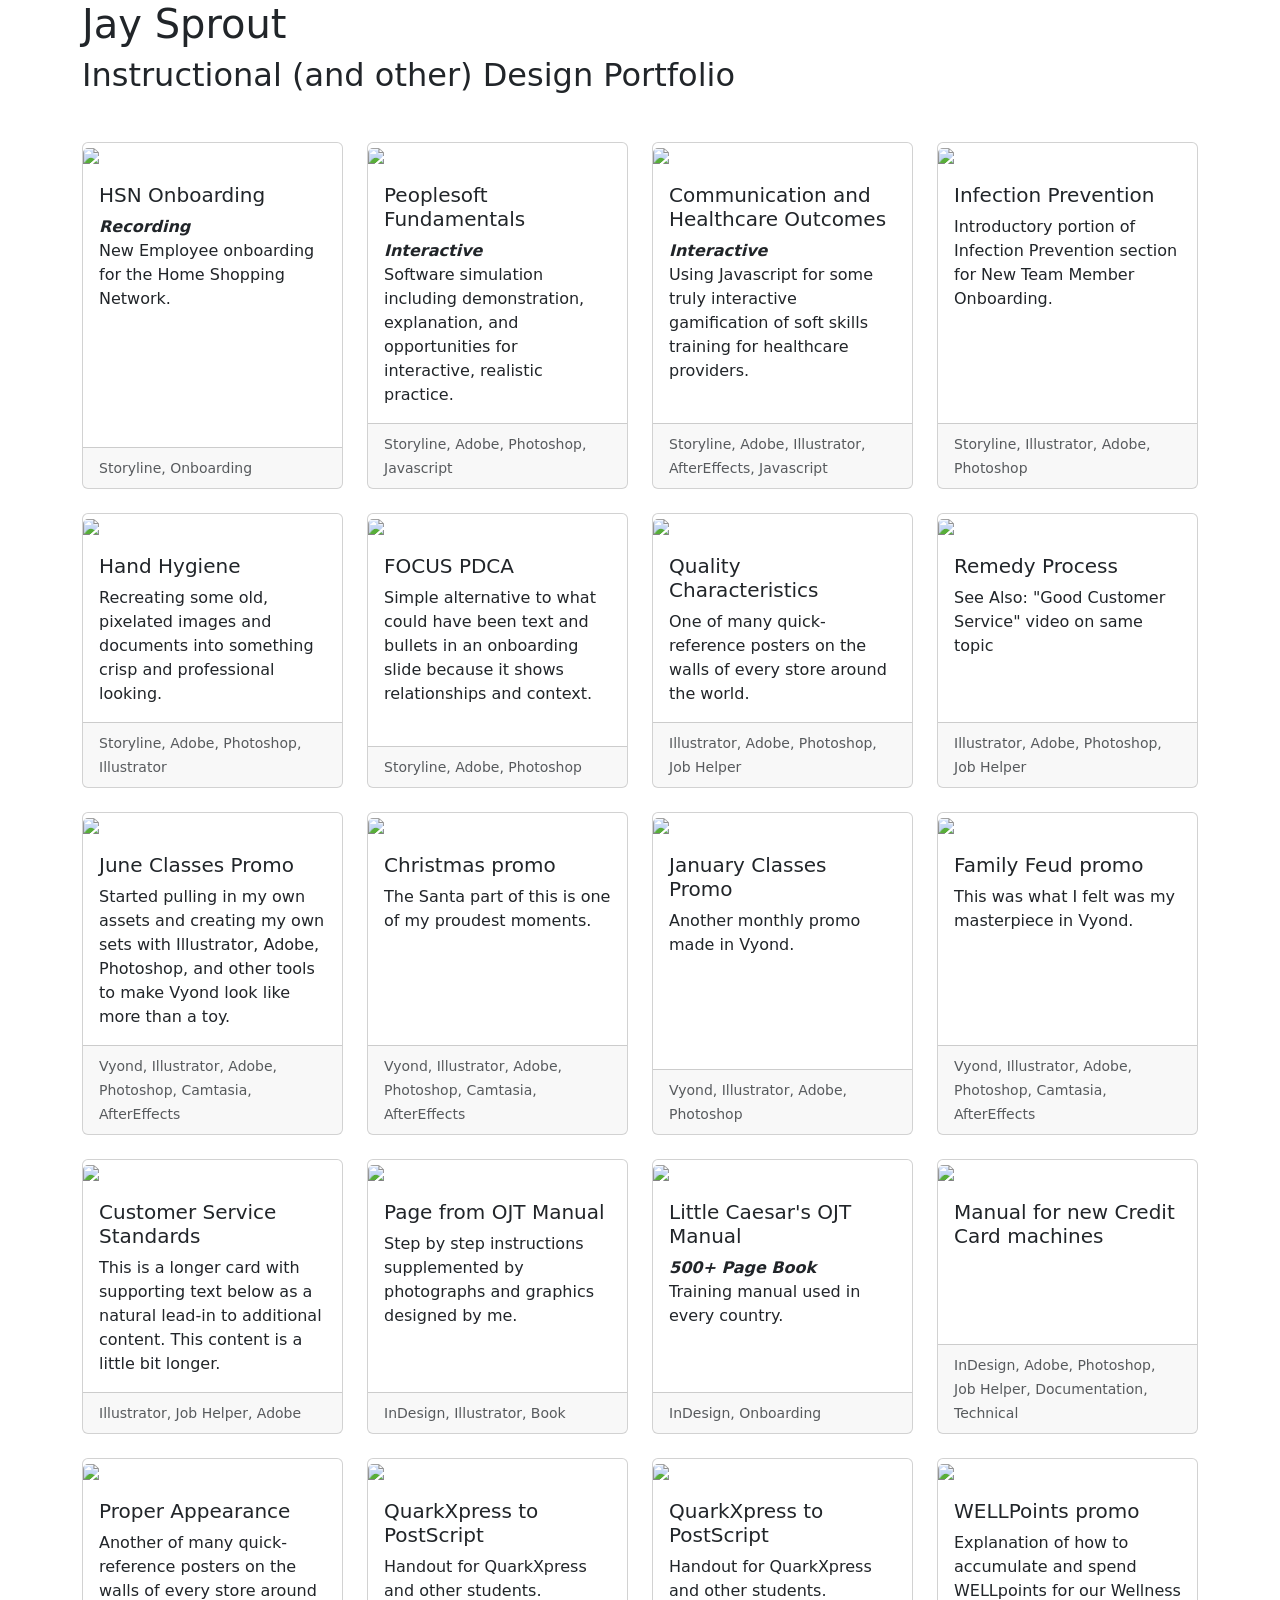
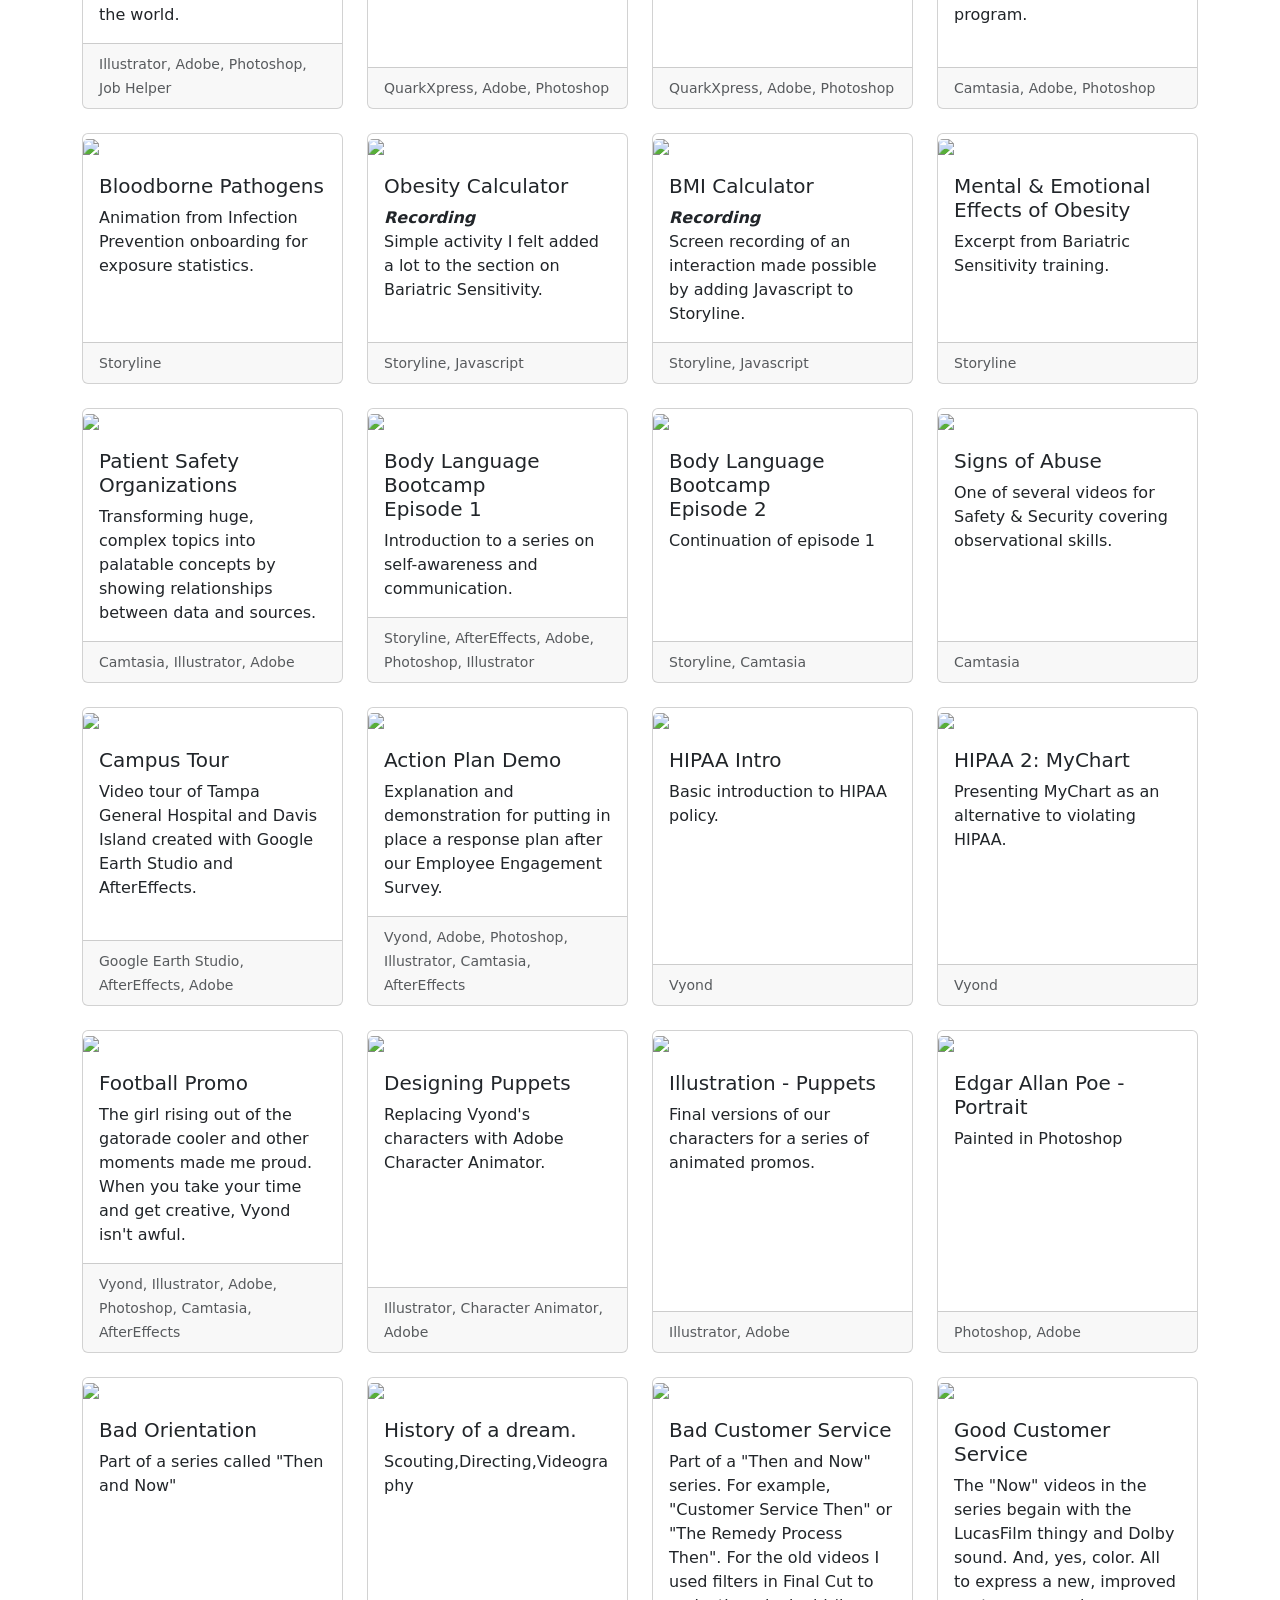
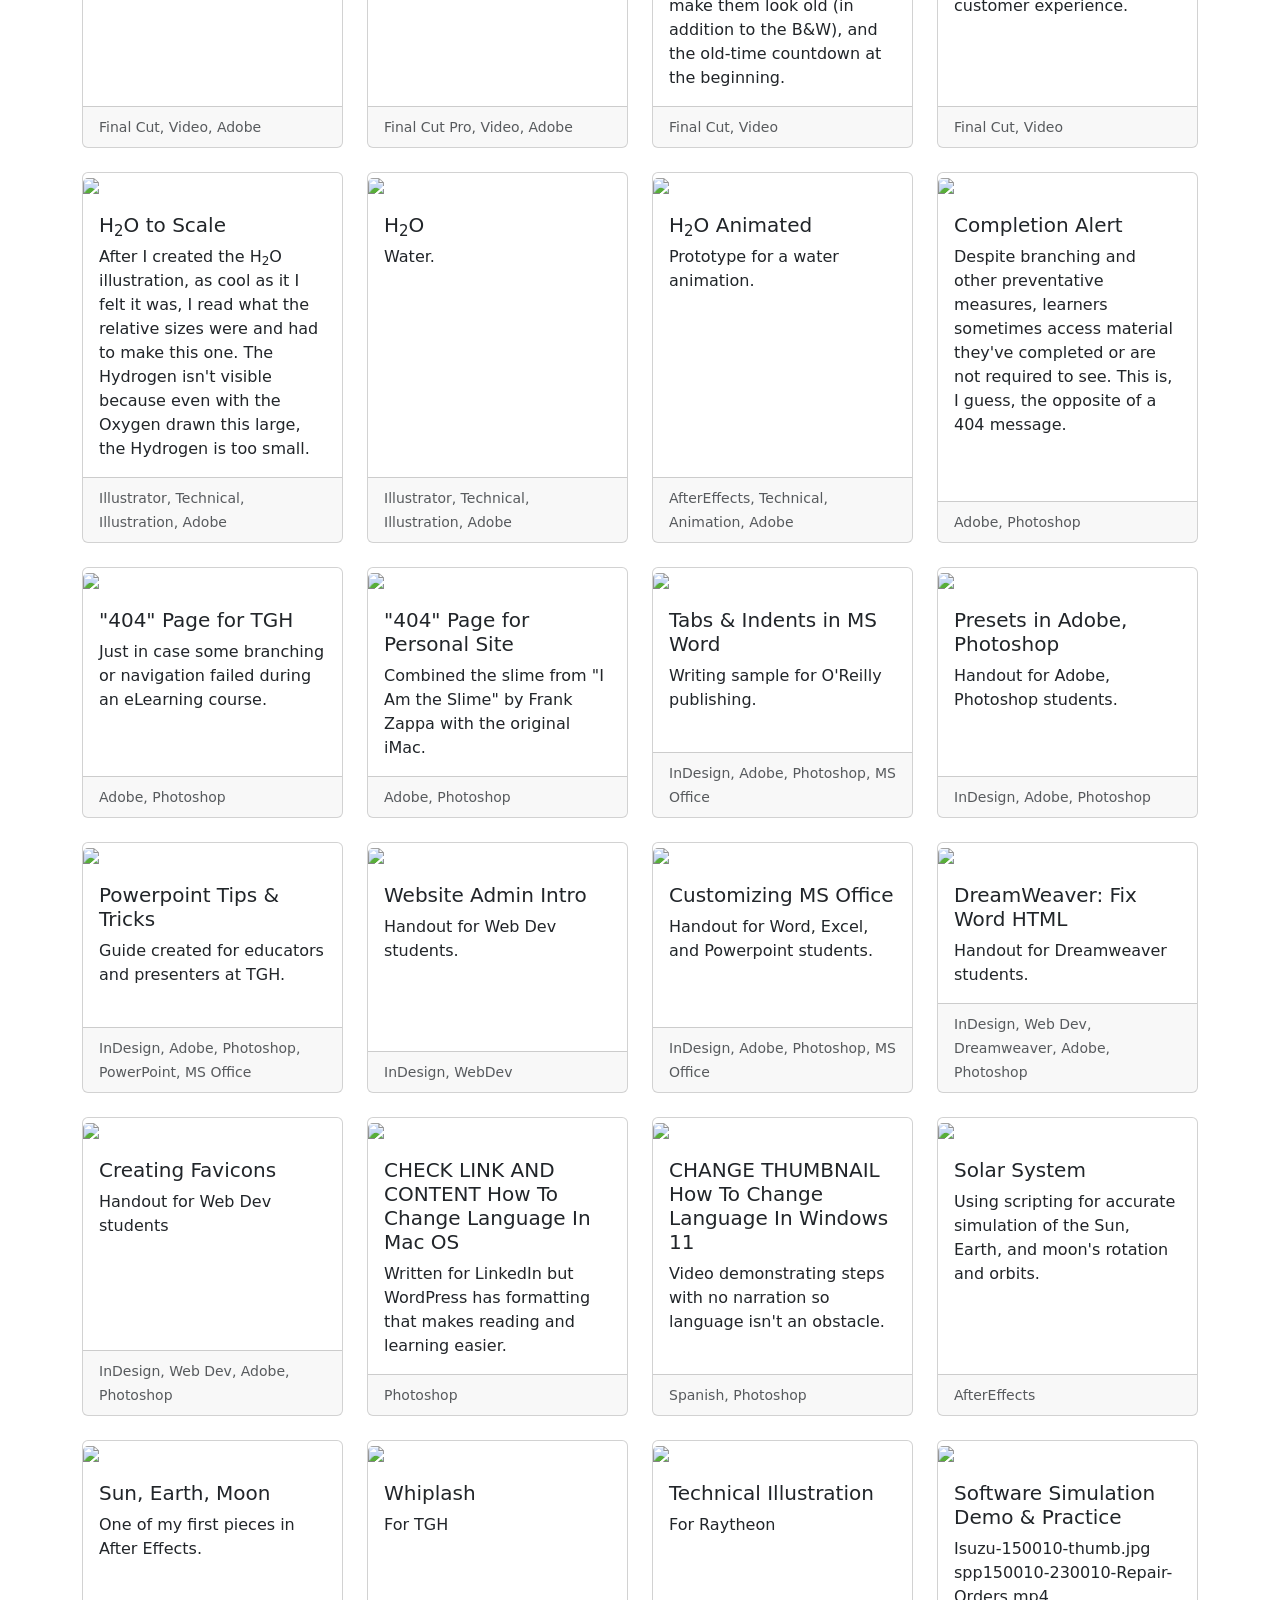
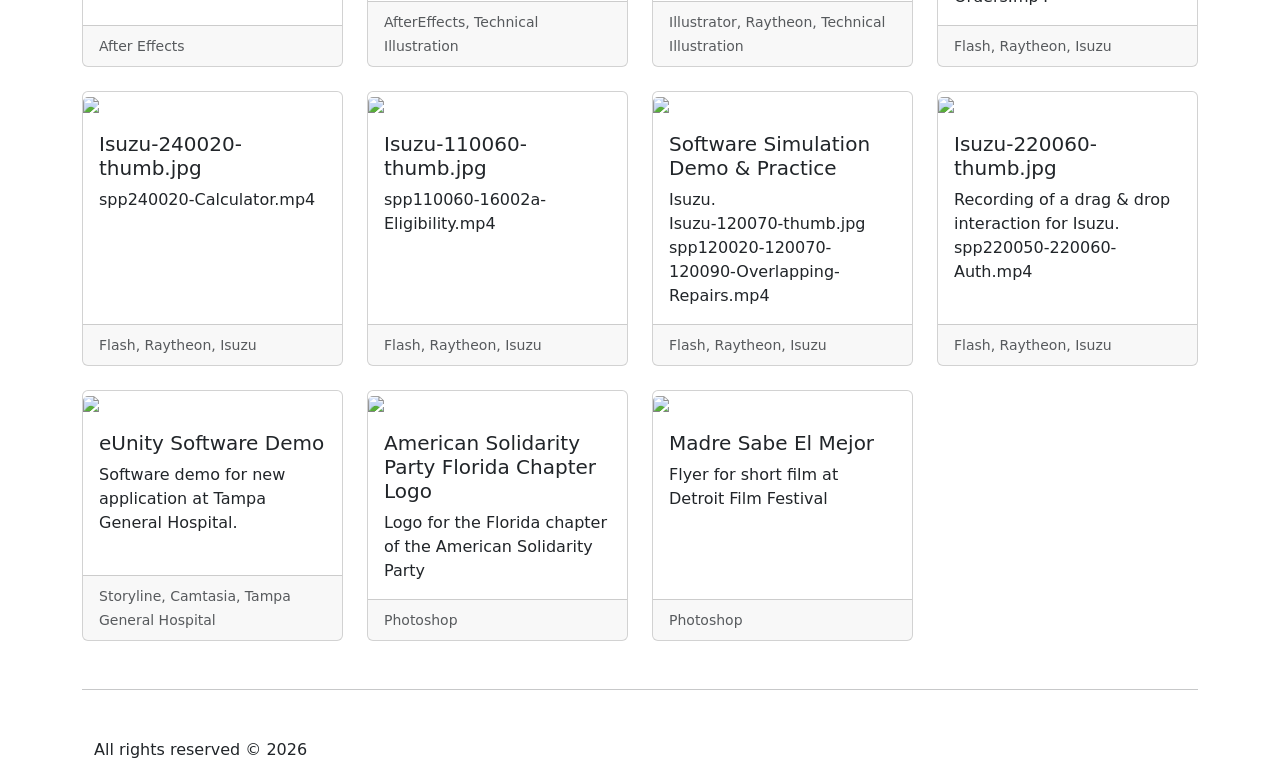
==== index.html @ 6f16ed37 "Update index.html Standardizing terms, capitalization, re-ordering." ====
<!doctype html>
<html lang="en">

<head>
    <meta charset="utf-8">
    <meta name="viewport" content="width=device-width, initial-scale=1">
    <meta name="description" content="">
    <title>Sprout Means Grow</title>

    <!-- FontAwesome fonts -->
    <script src="https://kit.fontawesome.com/bbb36d895f.js" crossorigin="anonymous"></script>

    <!-- Bootstrap links -->
    <link href="https://cdn.jsdelivr.net/npm/bootstrap@5.3.0-alpha1/dist/css/bootstrap.min.css" rel="stylesheet"
        integrity="sha384-GLhlTQ8iRABdZLl6O3oVMWSktQOp6b7In1Zl3/Jr59b6EGGoI1aFkw7cmDA6j6gD" crossorigin="anonymous">

    <!-- CSS links -->
    <link rel="stylesheet" href="css23/ionicons.min.css">
    <link rel="stylesheet" href="css23/font-awesome.min.css">
    <link rel="stylesheet" href="css23/mystyles/mixitup-mystyle.css">
    <link rel="stylesheet" href="css23/lightbox.css">
    <!--
      <link rel="stylesheet" href="css23/style.css">  
    -->
    <link rel="stylesheet" href="css23/mystyles/mystyle.css">

    <style>
        button {
            margin-left: 5px;
            margin-right: 5px;
        }

        .active {
            background-color: rgba(115, 0, 255, 0.5);
        }

        .bd-placeholder-img {
            font-size: 1.125rem;
            text-anchor: middle;
            -webkit-user-select: none;
            -moz-user-select: none;
            user-select: none;
        }

        @media (min-width: 768px) {
            .bd-placeholder-img-lg {
                font-size: 3.5rem;
            }
        }

        .b-example-divider {
            height: 3rem;
            background-color: rgba(0, 0, 0, .1);
            border: solid rgba(0, 0, 0, .15);
            border-width: 1px 0;
            box-shadow: inset 0 .5em 1.5em rgba(0, 0, 0, .1), inset 0 .125em .5em rgba(0, 0, 0, .15);
        }

        .b-example-vr {
            flex-shrink: 0;
            width: 1.5rem;
            height: 100vh;
        }

        .bi {
            vertical-align: -.125em;
            fill: currentColor;
        }

        .nav-scroller {
            position: relative;
            z-index: 2;
            height: 2.75rem;
            overflow-y: hidden;
        }

        .nav-scroller .nav {
            display: flex;
            flex-wrap: nowrap;
            padding-bottom: 1rem;
            margin-top: -1px;
            overflow-x: auto;
            text-align: center;
            white-space: nowrap;
            -webkit-overflow-scrolling: touch;
        }
    </style>
</head>

<body id="top">

    <!---->
    <div id="counter-container">

        <!-- Start of counter container -->

        <div class="container">
            <div class="row">
                <div class="title">
                    <h1>Jay Sprout</h1>
                    <h2>Instructional (and other) Design Portfolio</h2>
                </div>
            </div>
            <!-- End of Row -->

        </div>
        <!-- End of container -->

    </div>
    <!-- End of counter container -->

    <div id="portfolio" class="container">

        <div>
            <p><br></p>
        </div>

        <div id="buttons"></div>
        <div id="gallery">

            <div class="row row-cols-1 row-cols-md-4 g-4" id="galleryinner">



                <div class="col mix" data-tags="InDesign">
                    <div class="card h-100">
                        <a href="https://youtu.be/xOKxv0yBbF8" class="html5lightbox" data-width=800 data-height=400>
                            <img class="card-img-top" src="portfolio/thumbs/hsn-thumb.jpg" width="100%">
                        </a>
                        <div class="card-body">
                            <h5 class="card-title">HSN Onboarding</h5>
                            <p class="card-text"><b><i>Recording</i></b><br>New Employee onboarding for the Home
                                Shopping Network.</p>
                        </div> <!-- end of Body -->
                        <div class="card-footer">
                            <small class="text-muted">Storyline, Onboarding</small>
                        </div> <!-- end of Footer -->
                    </div> <!-- end of Card -->
                </div> <!-- end of Column -->


                <div class="col mix" data-tags="Storyline">
                    <div class="card h-100">
                        <a href="portfolio/SL/PeopleSoft-HCM-Fundamentals/story.html" class="html5lightbox"
                            data-width=800 data-height=680>
                            <img class="card-img-top" src="portfolio/thumbs/tgh-thumbs/hcm-Thumb.jpg" width="100%">
                        </a>
                        <div class="card-body">
                            <h5 class="card-title">Peoplesoft Fundamentals</h5>
                            <p class="card-text"><b><i>Interactive</i></b><br>Software simulation including
                                demonstration, explanation, and opportunities for interactive, realistic practice.</p>
                        </div> <!-- end of Body -->
                        <div class="card-footer">
                            <small class="text-muted">Storyline, Adobe, Photoshop, Javascript</small>
                        </div> <!-- end of Footer -->
                    </div> <!-- end of Card -->
                </div> <!-- end of Column -->

                
                <div class="col mix" data-tags="Storyline,AfterEffects">
                    <div class="card h-100">
                        <a href="portfolio/SL/Communication-And-Healthcare-Outcomes/story.html">
                            <img class="card-img-top" src="portfolio/thumbs/tgh-thumbs/scene2-Thumb.jpg" width="100%">
                        </a>
                        <div class="card-body">
                            <h5 class="card-title">Communication and Healthcare Outcomes</h5>
                            <p class="card-text"><b><i>Interactive</i></b><br>Using Javascript for some truly
                                interactive gamification of soft skills training for healthcare providers.</p>
                        </div> <!-- end of Body -->
                        <div class="card-footer">
                            <small class="text-muted">Storyline, Adobe, Illustrator, AfterEffects, Javascript</small>
                        </div> <!-- end of Footer -->
                    </div> <!-- end of Card -->
                </div> <!-- end of Column -->

                <div class="col mix" data-tags="Storyline">
                    <div class="card h-100">
                        <a href="https://youtu.be/eH-TmSwZhyg" class="html5lightbox" data-width=800 data-height=600>
                            <img class="card-img-top" src="portfolio/thumbs/tgh-thumbs/infect-Thumb.jpg" width="100%">
                        </a>
                        <div class="card-body">
                            <h5 class="card-title">Infection Prevention</h5>
                            <p class="card-text">Introductory portion of Infection Prevention section for New Team
                                Member Onboarding.</p>
                        </div> <!-- end of Body -->
                        <div class="card-footer">
                            <small class="text-muted">Storyline, Illustrator, Adobe, Photoshop</small>
                        </div> <!-- end of Footer -->
                    </div> <!-- end of Card -->
                </div> <!-- end of Column -->

                <div class="col mix" data-tags="Storyline">
                    <div class="card h-100">
                        <a href="https://youtu.be/ou72Mau5lIk" class="html5lightbox" data-width=800 data-height=600>
                            <img class="card-img-top" src="portfolio/thumbs/tgh-thumbs/handHygiene-Thumb.jpg"
                                width="100%">
                        </a>
                        <div class="card-body">
                            <h5 class="card-title">Hand Hygiene</h5>
                            <p class="card-text">Recreating some old, pixelated images and documents into something
                                crisp and professional looking.</p>
                        </div> <!-- end of Body -->
                        <div class="card-footer">
                            <small class="text-muted">Storyline, Adobe, Photoshop, Illustrator</small>
                        </div> <!-- end of Footer -->
                    </div> <!-- end of Card -->
                </div> <!-- end of Column -->


                <div class="col mix" data-tags="Storyline,Adobe, Photoshop">
                    <div class="card h-100">
                        <a href="https://youtu.be/XQAlXRKxEog" class="html5lightbox" data-width=800 data-height=600>
                            <img class="card-img-top" src="portfolio/thumbs/tgh-thumbs/focuspdca.jpg" width="100%">
                        </a>
                        <div class="card-body">
                            <h5 class="card-title">FOCUS PDCA</h5>
                            <p class="card-text">Simple alternative to what could have been text and bullets in an
                                onboarding slide because it shows relationships and context.</p>
                        </div> <!-- end of Body -->
                        <div class="card-footer">
                            <small class="text-muted">Storyline, Adobe, Photoshop</small>
                        </div> <!-- end of Footer -->
                    </div> <!-- end of Card -->
                </div> <!-- end of Column -->


                <div class="col mix" data-tags="Illustrator,Adobe, Photoshop">
                    <div class="card h-100">
                        <a class="example-image-link" href="portfolio/print/LCE/jobhelpers/quality-characteristics.jpg"
                            data-lightbox="example-set">
                            <img class="card-img-top" src="portfolio/thumbs/lce/quality-characteristics-thumb.jpg"
                                width="100%">
                        </a>
                        <div class="card-body">
                            <h5 class="card-title">Quality Characteristics</h5>
                            <p class="card-text">One of many quick-reference posters on the walls of every store around
                                the world.</p>
                        </div> <!-- end of Body -->
                        <div class="card-footer">
                            <small class="text-muted">Illustrator, Adobe, Photoshop, Job Helper</small>
                        </div> <!-- end of Footer -->
                    </div> <!-- end of Card -->
                </div> <!-- end of Column -->

                <div class="col mix" data-tags="Illustrator">
                    <div class="card h-100">
                        <a class="example-image-link" href="portfolio/print/LCE/jobhelpers/remedy4.jpg"
                            data-lightbox="example-set">
                            <img class="card-img-top" src="portfolio/thumbs/lce/remedy4-thumb.jpg" width="100%">
                        </a>
                        <div class="card-body">
                            <h5 class="card-title">Remedy Process</h5>
                            <p class="card-text">See Also: "Good Customer Service" video on same topic</p>
                        </div> <!-- end of Body -->
                        <div class="card-footer">
                            <small class="text-muted">Illustrator, Adobe, Photoshop, Job Helper</small>
                        </div> <!-- end of Footer -->
                    </div> <!-- end of Card -->
                </div> <!-- end of Column -->


                <div class="col mix" data-tags="Vyond,Illustrator,Adobe, Photoshop,Camtasia,AfterEffects">
                    <div class="card h-100">
                        <a href="https://youtu.be/ImdRGBafWe4" class="html5lightbox" data-width=1440 data-height=740>
                            <img class="card-img-top" src="portfolio/thumbs/vyond-thumbs/JuneClasses-Thumb.jpg"
                                width="100%">
                        </a>
                        <div class="card-body">
                            <h5 class="card-title">June Classes Promo</h5>
                            <p class="card-text">Started pulling in my own assets and creating my own sets with
                                Illustrator, Adobe, Photoshop, and other tools to make Vyond look like more than a toy.
                            </p>
                        </div> <!-- end of Body -->
                        <div class="card-footer">
                            <small class="text-muted">Vyond, Illustrator, Adobe, Photoshop, Camtasia,
                                AfterEffects</small>
                        </div> <!-- end of Footer -->
                    </div> <!-- end of Card -->
                </div> <!-- end of Column -->

                <div class="col mix" data-tags="Vyond,Illustrator,Adobe, Photoshop,Camtasia,AfterEffects">
                    <div class="card h-100">
                        <a href="https://youtu.be/L8xAgZY2hjI" class="html5lightbox" data-width=800 data-height=400>
                            <img class="card-img-top" src="portfolio/thumbs/vyond-thumbs/christmasPromo-Thumb.png"
                                width="100%">
                        </a>
                        <div class="card-body">
                            <h5 class="card-title">Christmas promo</h5>
                            <p class="card-text">The Santa part of this is one of my proudest moments.</p>
                        </div> <!-- end of Body -->
                        <div class="card-footer">
                            <small class="text-muted">Vyond, Illustrator, Adobe, Photoshop, Camtasia,
                                AfterEffects</small>
                        </div> <!-- end of Footer -->
                    </div> <!-- end of Card -->
                </div> <!-- end of Column -->

                <div class="col mix" data-tags="Vyond,Illustrator,Adobe, Photoshop">
                    <div class="card h-100">
                        <a href="https://www.youtube.com/watch?v=rFSfXH9xU2I" class="html5lightbox" data-width=1920
                            data-height=800>
                            <img class="card-img-top" src="portfolio/thumbs/vyond-thumbs/NewYearsPromo-thumb.jpg"
                                width="100%">
                        </a>
                        <div class="card-body">
                            <h5 class="card-title">January Classes Promo</h5>
                            <p class="card-text">Another monthly promo made in Vyond.</p>
                        </div> <!-- end of Body -->
                        <div class="card-footer">
                            <small class="text-muted">Vyond, Illustrator, Adobe, Photoshop</small>
                        </div> <!-- end of Footer -->
                    </div> <!-- end of Card -->
                </div> <!-- end of Column -->

                <div class="col mix" data-tags="Vyond,Illustrator,Adobe, Photoshop,Camtasia,AfterEffects">
                    <div class="card h-100">
                        <a href="https://youtu.be/0v25MLgysTU" class="html5lightbox" data-width=1440 data-height=800>
                            <img class="card-img-top" src="portfolio/thumbs/vyond-thumbs/familyFeud-Thumb.jpg"
                                width="100%">
                        </a>
                        <div class="card-body">
                            <h5 class="card-title">Family Feud promo</h5>
                            <p class="card-text">This was what I felt was my masterpiece in Vyond.</p>
                        </div> <!-- end of Body -->
                        <div class="card-footer">
                            <small class="text-muted">Vyond, Illustrator, Adobe, Photoshop, Camtasia,
                                AfterEffects</small>
                        </div> <!-- end of Footer -->
                    </div> <!-- end of Card -->
                </div> <!-- end of Column -->

                <div class="col mix" data-tags="Illustrator, Adobe">
                    <div class="card h-100">
                        <a class="example-image-link" href="portfolio/print/LCE/10-cust-serv-stand.png"
                            data-lightbox="example-set">
                            <img class="card-img-top" src="portfolio/thumbs/lce/10-cust-serv-stand-thumbs.jpg"
                                width="100%">
                        </a>
                        <div class="card-body">
                            <h5 class="card-title">Customer Service Standards</h5>
                            <p class="card-text">This is a longer card with supporting text below as a natural lead-in
                                to additional content. This content is a little bit longer.</p>
                        </div> <!-- end of Body -->
                        <div class="card-footer">
                            <small class="text-muted">Illustrator, Job Helper, Adobe</small>
                        </div> <!-- end of Footer -->
                    </div> <!-- end of Card -->
                </div> <!-- end of Column -->


                <div class="col mix" data-tags="Illustrator,InDesign, Adobe">
                    <div class="card h-100">
                        <a class="example-image-link" href="portfolio/print/LCE/page-79-from-ojt.png"
                            data-lightbox="example-set">
                            <img class="card-img-top" src="portfolio/thumbs/lce/page-79-from-ojt.jpg" width="100%">
                        </a>
                        <div class="card-body">
                            <h5 class="card-title">Page from OJT Manual</h5>
                            <p class="card-text">Step by step instructions supplemented by photographs and graphics designed by me.</p>
                        </div> <!-- end of Body -->
                        <div class="card-footer">
                            <small class="text-muted">InDesign, Illustrator, Book</small>
                        </div> <!-- end of Footer -->
                    </div> <!-- end of Card -->
                </div> <!-- end of Column -->

                <div class="col mix" data-tags="Storyline">
                    <div class="card h-100">
                        <a href="portfolio/print/LCE/ojt/OJT_English_031207.pdf" class="html5lightbox" data-width=800
                            data-height=400>
                            <img class="card-img-top" src="portfolio/print/LCE/ojt/OJT-ToC.png" width="100%">
                        </a>
                        <div class="card-body">
                            <h5 class="card-title">Little Caesar's OJT Manual</h5>
                            <p class="card-text"><b><i>500+ Page Book</i></b><br>Training manual used in every country.
                            </p>
                        </div> <!-- end of Body -->
                        <div class="card-footer">
                            <small class="text-muted">InDesign, Onboarding</small>
                        </div> <!-- end of Footer -->
                    </div> <!-- end of Card -->
                </div> <!-- end of Column -->


                <div class="col mix" data-tags="InDesign, Adobe, Photoshop">
                    <div class="card h-100">
                        <a href="portfolio/print/LCE/manual/CreditGiftCards.pdf" target="_blank">
                            <img class="card-img-top" src="portfolio/thumbs/lce/CreditGiftCards-thumb.jpg" width="100%">
                        </a>
                        <div class="card-body">
                            <h5 class="card-title">Manual for new Credit Card machines</h5>
                            <p class="card-text"></p>
                        </div> <!-- end of Body -->
                        <div class="card-footer">
                            <small class="text-muted">InDesign, Adobe, Photoshop, Job Helper, Documentation,
                                Technical</small>
                        </div> <!-- end of Footer -->
                    </div> <!-- end of Card -->
                </div> <!-- end of Column -->


                <div class="col mix" data-tags="Illustrator,Adobe, Photoshop">
                    <div class="card h-100">
                        <a class="example-image-link" href="portfolio/print/LCE/uniform-image.png"
                            data-lightbox="example-set">
                            <img class="card-img-top" src="portfolio/thumbs/lce/uniform-image-thumb.jpg" width="100%">
                        </a>
                        <div class="card-body">
                            <h5 class="card-title">Proper Appearance</h5>
                            <p class="card-text">Another of many quick-reference posters on the walls of every store
                                around
                                the world.</p>
                        </div> <!-- end of Body -->
                        <div class="card-footer">
                            <small class="text-muted">Illustrator, Adobe, Photoshop, Job Helper</small>
                        </div> <!-- end of Footer -->
                    </div> <!-- end of Card -->
                </div> <!-- end of Column -->
                
                <div class="col mix" data-tags="Adobe, Photoshop">
                    <div class="card h-100">
                        <a href="portfolio/writing-samples/QuarkPDF_4.pdf" target="_blank">
                            <img class="card-img-top" src="portfolio/thumbs/writing/quark4-thumb.jpg" width="100%">
                        </a>
                        <div class="card-body">
                            <h5 class="card-title">QuarkXpress to PostScript</h5>
                            <p class="card-text">Handout for QuarkXpress and other students.</p>
                        </div> <!-- end of Body -->
                        <div class="card-footer">
                            <small class="text-muted">QuarkXpress, Adobe, Photoshop</small>
                        </div> <!-- end of Footer -->
                    </div> <!-- end of Card -->
                </div> <!-- end of Column -->


                <div class="col mix" data-tags="InDesign, Adobe">
                    <div class="card h-100">
                        <a href="portfolio/writing-samples/QuarkPDF_5.pdf" target="_blank">
                            <img class="card-img-top" src="portfolio/thumbs/writing/quark5-thumb.jpg" width="100%">
                        </a>
                        <div class="card-body">
                            <h5 class="card-title">QuarkXpress to PostScript</h5>
                            <p class="card-text">Handout for QuarkXpress and other students.</p>
                        </div> <!-- end of Body -->
                        <div class="card-footer">
                            <small class="text-muted">QuarkXpress, Adobe, Photoshop</small>
                        </div> <!-- end of Footer -->
                    </div> <!-- end of Card -->
                </div> <!-- end of Column -->


                <div class="col mix" data-tags="Camtasia,Adobe, Photoshop">
                    <div class="card h-100">
                        <a href="https://youtu.be/I4KrJruV1NM" class="html5lightbox" data-width=800 data-height=600>
                            <img class="card-img-top" src="portfolio/thumbs/tgh-thumbs/wellpoints-thumb.jpg"
                                width="100%">
                        </a>
                        <div class="card-body">
                            <h5 class="card-title">WELLPoints promo</h5>
                            <p class="card-text">Explanation of how to accumulate and spend WELLpoints for our Wellness
                                program.</p>
                        </div> <!-- end of Body -->
                        <div class="card-footer">
                            <small class="text-muted">Camtasia, Adobe, Photoshop</small>
                        </div> <!-- end of Footer -->
                    </div> <!-- end of Card -->
                </div> <!-- end of Column -->

                <div class="col mix" data-tags="Storyline">
                    <div class="card h-100">
                        <a href="https://www.youtube.com/watch?v=lmSb1Zdvy_E" class="html5lightbox" data-width=800
                            data-height=600>
                            <img class="card-img-top" src="portfolio/thumbs/tgh-thumbs/bbp-thumb.jpg" width="100%">
                        </a>
                        <div class="card-body">
                            <h5 class="card-title">Bloodborne Pathogens</h5>
                            <p class="card-text">Animation from Infection Prevention onboarding for exposure statistics.
                            </p>
                        </div> <!-- end of Body -->
                        <div class="card-footer">
                            <small class="text-muted">Storyline</small>
                        </div> <!-- end of Footer -->
                    </div> <!-- end of Card -->
                </div> <!-- end of Column -->

                <div class="col mix" data-tags="Storyline">
                    <div class="card h-100">
                        <a href="https://youtu.be/rGNZmCqHJNs" class="html5lightbox" data-width=800 data-height=600>
                            <img class="card-img-top" src="portfolio/thumbs/tgh-thumbs/obese-Calc-thumb.jpg"
                                width="100%">
                        </a>
                        <div class="card-body">
                            <h5 class="card-title">Obesity Calculator</h5>
                            <p class="card-text"><b><i>Recording</i></b><br>Simple activity I felt added a lot to the
                                section on Bariatric
                                Sensitivity.</p>
                        </div> <!-- end of Body -->
                        <div class="card-footer">
                            <small class="text-muted">Storyline, Javascript</small>
                        </div> <!-- end of Footer -->
                    </div> <!-- end of Card -->
                </div> <!-- end of Column -->


                <div class="col mix" data-tags="Storyline">
                    <div class="card h-100">
                        <a href="https://youtu.be/e-lfrjU6LjI" class="html5lightbox" data-width=800 data-height=600>
                            <img class="card-img-top" src="portfolio/thumbs/tgh-thumbs/bmiCalc-thumb.jpg" width="100%">
                        </a>
                        <div class="card-body">
                            <h5 class="card-title">BMI Calculator</h5>
                            <p class="card-text"><b><i>Recording</i></b><br>Screen recording of an interaction made
                                possible by adding Javascript
                                to Storyline.</p>
                        </div> <!-- end of Body -->
                        <div class="card-footer">
                            <small class="text-muted">Storyline, Javascript</small>
                        </div> <!-- end of Footer -->
                    </div> <!-- end of Card -->
                </div> <!-- end of Column -->


                <div class="col mix" data-tags="Storyline">
                    <div class="card h-100">
                        <a href="https://youtu.be/TDpMXO5Fvcg" class="html5lightbox" data-width=800 data-height=600>
                            <img class="card-img-top" src="portfolio/thumbs/tgh-thumbs/obesityEffects-thumb.jpg"
                                width="100%">
                        </a>
                        <div class="card-body">
                            <h5 class="card-title">Mental & Emotional Effects of Obesity</h5>
                            <p class="card-text">Excerpt from Bariatric Sensitivity training.</p>
                        </div> <!-- end of Body -->
                        <div class="card-footer">
                            <small class="text-muted">Storyline</small>
                        </div> <!-- end of Footer -->
                    </div> <!-- end of Card -->
                </div> <!-- end of Column -->

                <div class="col mix" data-tags="Camtasia">
                    <div class="card h-100">
                        <a href="https://www.youtube.com/watch?v=bBti5Mgpt9Q" class="html5lightbox" data-width=870
                            data-height=500>
                            <img class="card-img-top" src="portfolio/thumbs/tgh-thumbs/pso-Thumb.jpg" width="100%">
                        </a>
                        <div class="card-body">
                            <h5 class="card-title">Patient Safety Organizations</h5>
                            <p class="card-text">Transforming huge, complex topics into palatable concepts by showing
                                relationships between data and sources.</p>
                        </div> <!-- end of Body -->
                        <div class="card-footer">
                            <small class="text-muted">Camtasia, Illustrator, Adobe</small>
                        </div> <!-- end of Footer -->
                    </div> <!-- end of Card -->
                </div> <!-- end of Column -->

                <div class="col mix" data-tags="AfterEffects,Adobe, Photoshop,Illustrator">
                    <div class="card h-100">
                        <a href="portfolio/SL/BodyLanguageBootcamp-eBite-01/story.html" class="html5lightbox"
                            data-width=1160 data-height=1100>
                            <img class="card-img-top" src="portfolio/thumbs/tgh-thumbs/eBite-Thumb.jpg" width="100%">
                        </a>
                        <div class="card-body">
                            <h5 class="card-title">Body Language Bootcamp<br>Episode 1</h5>
                            <p class="card-text">Introduction to a series on self-awareness and communication.</p>
                        </div> <!-- end of Body -->
                        <div class="card-footer">
                            <small class="text-muted">Storyline, AfterEffects, Adobe, Photoshop, Illustrator</small>
                        </div> <!-- end of Footer -->
                    </div> <!-- end of Card -->
                </div> <!-- end of Column -->

                <div class="col mix" data-tags="Camtasia">
                    <div class="card h-100">
                        <a href="portfolio/SL/BLB2-BodyLanguageBasics/story.html" class="html5lightbox" data-width=1300
                            data-height=900>
                            <img class="card-img-top" src="portfolio/thumbs/tgh-thumbs/blb-ep-02.jpg" width="100%">
                        </a>
                        <div class="card-body">
                            <h5 class="card-title">Body Language Bootcamp<br>Episode 2</h5>
                            <p class="card-text">Continuation of episode 1</p>
                        </div> <!-- end of Body -->
                        <div class="card-footer">
                            <small class="text-muted">Storyline, Camtasia</small>
                        </div> <!-- end of Footer -->
                    </div> <!-- end of Card -->
                </div> <!-- end of Column -->

                <div class="col mix" data-tags="Camtasia">
                    <div class="card h-100">
                        <a href="https://www.youtube.com/watch?v=AXDfL6jcLSg" class="html5lightbox" data-width=800
                            data-height=400>
                            <img class="card-img-top" src="portfolio/thumbs/tgh-thumbs/abuse.jpg" width="100%">
                        </a>
                        <div class="card-body">
                            <h5 class="card-title">Signs of Abuse</h5>
                            <p class="card-text">One of several videos for Safety & Security covering observational
                                skills.</p>
                        </div> <!-- end of Body -->
                        <div class="card-footer">
                            <small class="text-muted">Camtasia</small>
                        </div> <!-- end of Footer -->
                    </div> <!-- end of Card -->
                </div> <!-- end of Column -->

                <div class="col mix" data-tags="AfterEffects, Adobe">
                    <div class="card h-100">
                        <a href="https://www.youtube.com/watch?v=ZniPQ8xCwdM" class="html5lightbox" data-width=800
                            data-height=400>
                            <img class="card-img-top" src="portfolio/thumbs/tgh-thumbs/Davis-Island-Tour-Thumb.jpg"
                                width="100%">
                        </a>
                        <div class="card-body">
                            <h5 class="card-title">Campus Tour</h5>
                            <p class="card-text">Video tour of Tampa General Hospital and Davis Island created with
                                Google Earth Studio and AfterEffects.
                            </p>
                        </div> <!-- end of Body -->
                        <div class="card-footer">
                            <small class="text-muted">Google Earth Studio, AfterEffects, Adobe</small>
                        </div> <!-- end of Footer -->
                    </div> <!-- end of Card -->
                </div> <!-- end of Column -->


                <div class="col mix" data-tags="Vyond,Adobe, Photoshop,Illustrator,Camtasia,AfterEffects">
                    <div class="card h-100">
                        <a href="https://youtu.be/qXNdugtLeKg" class="html5lightbox" data-width=960 data-height=740>
                            <img class="card-img-top" src="portfolio/thumbs/vyond-thumbs/actionPlan-Thumb.png"
                                width="100%">
                        </a>
                        <div class="card-body">
                            <h5 class="card-title">Action Plan Demo</h5>
                            <p class="card-text">Explanation and demonstration for putting in place a response plan
                                after our Employee Engagement Survey.</p>
                        </div> <!-- end of Body -->
                        <div class="card-footer">
                            <small class="text-muted">Vyond, Adobe, Photoshop, Illustrator, Camtasia,
                                AfterEffects</small>
                        </div> <!-- end of Footer -->
                    </div> <!-- end of Card -->
                </div> <!-- end of Column -->

                <div class="col mix" data-tags="Vyond">
                    <div class="card h-100">
                        <a href="https://youtu.be/v8e7fxPDFp8" class="html5lightbox" data-width=800 data-height=400>
                            <img class="card-img-top" src="portfolio/thumbs/vyond-thumbs/hippa-001.jpg" width="100%">
                        </a>
                        <div class="card-body">
                            <h5 class="card-title">HIPAA Intro</h5>
                            <p class="card-text">Basic introduction to HIPAA policy.</p>
                        </div> <!-- end of Body -->
                        <div class="card-footer">
                            <small class="text-muted">Vyond</small>
                        </div> <!-- end of Footer -->
                    </div> <!-- end of Card -->
                </div> <!-- end of Column -->


                <div class="col mix" data-tags="Vyond">
                    <div class="card h-100">
                        <a href="https://youtu.be/X3imi2uvyWg" class="html5lightbox" data-width=800 data-height=400>
                            <img class="card-img-top" src="portfolio/thumbs/vyond-thumbs/myChart30.png" width="100%">
                        </a>
                        <div class="card-body">
                            <h5 class="card-title">HIPAA 2: MyChart</h5>
                            <p class="card-text">Presenting MyChart as an alternative to violating HIPAA.</p>
                        </div> <!-- end of Body -->
                        <div class="card-footer">
                            <small class="text-muted">Vyond</small>
                        </div> <!-- end of Footer -->
                    </div> <!-- end of Card -->
                </div> <!-- end of Column -->

                <div class="col mix" data-tags="Vyond,Illustrator,Adobe, Photoshop,Camtasia,AfterEffects">
                    <div class="card h-100">
                        <a href="https://youtu.be/rNBGyRjiZ00" class="html5lightbox" data-width=1440 data-height=800>
                            <img class="card-img-top" src="portfolio/thumbs/vyond-thumbs/football-Thumb.jpg"
                                width="100%">
                        </a>
                        <div class="card-body">
                            <h5 class="card-title">Football Promo</h5>
                            <p class="card-text">The girl rising out of the gatorade cooler and other moments made me
                                proud. When you take your time and get creative, Vyond isn't awful.</p>
                        </div> <!-- end of Body -->
                        <div class="card-footer">
                            <small class="text-muted">Vyond, Illustrator, Adobe, Photoshop, Camtasia,
                                AfterEffects</small>
                        </div> <!-- end of Footer -->
                    </div> <!-- end of Card -->
                </div> <!-- end of Column -->


                <div class="col mix" data-tags="Illustrator, Adobe">
                    <div class="card h-100">
                        <a class="example-image-link" href="portfolio/thumbs/ill/ConvertingCharacterAnimator.jpg"
                            data-lightbox="example-set">
                            <img class="card-img-top" src="portfolio/thumbs/ill/ConvertingCharacterAnimator.jpg"
                                width="100%">
                        </a>
                        <div class="card-body">
                            <h5 class="card-title">Designing Puppets</h5>
                            <p class="card-text">Replacing Vyond's characters with Adobe Character Animator. </p>
                        </div> <!-- end of Body -->
                        <div class="card-footer">
                            <small class="text-muted">Illustrator, Character Animator, Adobe</small>
                        </div> <!-- end of Footer -->
                    </div> <!-- end of Card -->
                </div> <!-- end of Column -->

                <div class="col mix" data-tags="Illustrator, Adobe">
                    <div class="card h-100">
                        <a class="example-image-link" href="portfolio/thumbs/ill/cast-Proportionate-Thumb.jpg"
                            data-lightbox="example-set">
                            <img class="card-img-top" src="portfolio/thumbs/ill/cast-Proportionate-Thumb.jpg"
                                width="100%">
                        </a>
                        <div class="card-body">
                            <h5 class="card-title">Illustration - Puppets</h5>
                            <p class="card-text">Final versions of our characters for a series of animated promos.</p>
                        </div> <!-- end of Body -->
                        <div class="card-footer">
                            <small class="text-muted">Illustrator, Adobe</small>
                        </div> <!-- end of Footer -->
                    </div> <!-- end of Card -->
                </div> <!-- end of Column -->

                <div class="col mix" data-tags="Photoshop, Adobe">
                    <div class="card h-100">
                        <a class="example-image-link" href="portfolio/ill/my-Painting-Poe.jpg"
                            data-lightbox="example-set">
                            <img class="card-img-top" src="portfolio/ill/my-Painting-Poe.jpg" width="100%">
                        </a>
                        <div class="card-body">
                            <h5 class="card-title">Edgar Allan Poe - Portrait</h5>
                            <p class="card-text">Painted in Photoshop</p>
                        </div> <!-- end of Body -->
                        <div class="card-footer">
                            <small class="text-muted">Photoshop, Adobe</small>
                        </div> <!-- end of Footer -->
                    </div> <!-- end of Card -->
                </div> <!-- end of Column -->

                <div class="col mix" data-tags="Final Cut, Video, Adobe">
                    <div class="card h-100">
                        <a href="https://www.youtube.com/watch?v=RqYsf4Oh350" class="html5lightbox" data-width=800
                            data-height=400>
                            <img class="card-img-top" src="portfolio/thumbs/lce/Orient-Then-Thumb.jpg" width="100%">
                        </a>
                        <div class="card-body">
                            <h5 class="card-title">Bad Orientation</h5>
                            <p class="card-text">Part of a series called "Then and Now"</p>
                        </div> <!-- end of Body -->
                        <div class="card-footer">
                            <small class="text-muted">Final Cut, Video, Adobe</small>
                        </div> <!-- end of Footer -->
                    </div> <!-- end of Card -->
                </div> <!-- end of Column -->

                <div class="col mix" data-tags="Final Cut, Video, Adobe">
                    <div class="card h-100">
                        <a href="https://www.youtube.com/watch?v=_ammPSECWiw" class="html5lightbox" data-width=800
                            data-height=400>
                            <img class="card-img-top" src="portfolio/thumbs/lce/history-thumb.jpg" width="100%">
                        </a>
                        <div class="card-body">
                            <h5 class="card-title">History of a dream.</h5>
                            <p class="card-text">Scouting,Directing,Videography</p>
                        </div> <!-- end of Body -->
                        <div class="card-footer">
                            <small class="text-muted">Final Cut Pro, Video, Adobe</small>
                        </div> <!-- end of Footer -->
                    </div> <!-- end of Card -->
                </div> <!-- end of Column -->


                <div class="col mix" data-tags="Final Cut, Video">
                    <div class="card h-100">
                        <a href="https://www.youtube.com/watch?v=ft3lfLQ7ZFc" class="html5lightbox" data-width=800
                            data-height=400>
                            <img class="card-img-top" src="portfolio/thumbs/lce/custSvc-Then-Thumb.jpg" width="100%">
                        </a>
                        <div class="card-body">
                            <h5 class="card-title">Bad Customer Service</h5>
                            <p class="card-text">Part of a "Then and Now" series. For example, "Customer Service Then"
                                or "The Remedy Process Then". For the old videos I used filters in Final Cut to make
                                them look old (in addition to the B&W), and the old-time countdown at the beginning.
                            </p>
                        </div> <!-- end of Body -->
                        <div class="card-footer">
                            <small class="text-muted">Final Cut, Video</small>
                        </div> <!-- end of Footer -->
                    </div> <!-- end of Card -->
                </div> <!-- end of Column -->

                <div class="col mix" data-tags="Final Cut, Video">
                    <div class="card h-100">
                        <a href="https://www.youtube.com/watch?v=-OwGYiDo1dc" class="html5lightbox" data-width=800
                            data-height=400>
                            <img class="card-img-top" src="portfolio/thumbs/lce/CustServNowThumb.png" width="100%">
                        </a>
                        <div class="card-body">
                            <h5 class="card-title">Good Customer Service</h5>
                            <p class="card-text">The "Now" videos in the series begain with the LucasFilm thingy and
                                Dolby sound. And, yes, color. All to express a new, improved customer experience.</p>
                        </div> <!-- end of Body -->
                        <div class="card-footer">
                            <small class="text-muted">Final Cut, Video</small>
                        </div> <!-- end of Footer -->
                    </div> <!-- end of Card -->
                </div> <!-- end of Column -->

                <div class="col mix" data-tags="Illustrator, Technical, Illustration, Adobe">
                    <div class="card h-100">
                        <a class="example-image-link" href="portfolio/ill/H2OtoScale.jpg" data-lightbox="example-set">
                            <img class="card-img-top" src="portfolio/thumbs/ill/H2OtoScale.jpg" width="100%">

                        </a>
                        <div class="card-body">
                            <h5 class="card-title">H<sub>2</sub>O to Scale</h5>
                            <p class="card-text">After I created the H<sub>2</sub>O illustration, as cool as it I felt
                                it was, I read what the relative sizes were and had to make this one. The Hydrogen isn't
                                visible because even with the Oxygen drawn this large, the Hydrogen is too small.</p>
                        </div> <!-- end of Body -->
                        <div class="card-footer">
                            <small class="text-muted">Illustrator, Technical, Illustration, Adobe</small>
                        </div> <!-- end of Footer -->
                    </div> <!-- end of Card -->
                </div> <!-- end of Column -->

                <div class="col mix" data-tags="Illustrator, Technical, Illustration, Adobe">
                    <div class="card h-100">
                        <a href="portfolio/thumbs/ill/h2O.jpg" class="html5lightbox" data-width=800 data-height=400>
                            <img class="card-img-top" src="portfolio/thumbs/ill/h20.jpg" width="100%">
                        </a>
                        <div class="card-body">
                            <h5 class="card-title">H<sub>2</sub>O</h5>
                            <p class="card-text">Water.</p>
                        </div> <!-- end of Body -->
                        <div class="card-footer">
                            <small class="text-muted">Illustrator, Technical, Illustration, Adobe</small>
                        </div> <!-- end of Footer -->
                    </div> <!-- end of Card -->
                </div> <!-- end of Column -->

                <div class="col mix" data-tags="AfterEffects, Adobe">
                    <div class="card h-100">
                        <a href="portfolio/animation/h2o-proto.mp4" class="html5lightbox" data-width=800
                            data-height=400>
                            <img class="card-img-top" src="portfolio/animation/water-anim-thumb.png" width="100%">
                        </a>
                        <div class="card-body">
                            <h5 class="card-title">H<sub>2</sub>O Animated</h5>
                            <p class="card-text">Prototype for a water animation.</p>
                        </div> <!-- end of Body -->
                        <div class="card-footer">
                            <small class="text-muted">AfterEffects, Technical, Animation, Adobe</small>
                        </div> <!-- end of Footer -->
                    </div> <!-- end of Card -->
                </div> <!-- end of Column -->

                <div class="col mix" data-tags="Adobe, Photoshop">
                    <div class="card h-100">
                        <a class="example-image-link" href="portfolio/TGH/youre-good.jpeg" data-lightbox="example-set">
                            <img class="card-img-top" src="portfolio/TGH/youre-good.jpeg"
                                width="100%">
                        </a>
                        <div class="card-body">
                            <h5 class="card-title">Completion Alert</h5>
                            <p class="card-text">Despite branching and other preventative measures, learners sometimes access material they've completed or are not required to see. This is, I guess, the opposite of a 404 message.</p>
                        </div> <!-- end of Body -->
                        <div class="card-footer">
                            <small class="text-muted">Adobe, Photoshop</small>
                        </div> <!-- end of Footer -->
                    </div> <!-- end of Card -->
                </div> <!-- end of Column -->

                <div class="col mix" data-tags="Adobe, Photoshop">
                    <div class="card h-100">
                        <a class="example-image-link" href="portfolio/ill/travolta.jpg" data-lightbox="example-set">
                            <img class="card-img-top" src="portfolio/thumbs/tgh-thumbs/confused-Travolta-thumb.jpg"
                                width="100%">
                        </a>
                        <div class="card-body">
                            <h5 class="card-title">"404" Page for TGH</h5>
                            <p class="card-text">Just in case some branching or navigation failed during an eLearning
                                course.</p>
                        </div> <!-- end of Body -->
                        <div class="card-footer">
                            <small class="text-muted">Adobe, Photoshop</small>
                        </div> <!-- end of Footer -->
                    </div> <!-- end of Card -->
                </div> <!-- end of Column -->

                <div class="col mix" data-tags="Adobe, Photoshop">
                    <div class="card h-100">
                        <a class="example-image-link" href="portfolio/ill/404-01.jpg" data-lightbox="example-set">
                            <img class="card-img-top" src="portfolio/ill/404-01.jpg" width="100%">
                        </a>
                        <div class="card-body">
                            <h5 class="card-title">"404" Page for Personal Site</h5>
                            <p class="card-text">Combined the slime from "I Am the Slime" by Frank Zappa with the
                                original iMac.</p>
                        </div> <!-- end of Body -->
                        <div class="card-footer">
                            <small class="text-muted">Adobe, Photoshop</small>
                        </div> <!-- end of Footer -->
                    </div> <!-- end of Card -->
                </div> <!-- end of Column -->

                <div class="col mix" data-tags="InDesign,Adobe, Photoshop, MS Office">
                    <div class="card h-100">
                        <a class="example-image-link" href="portfolio/writing-samples/TabIndents.pdf"
                            data-lightbox="example-set">
                            <img class="card-img-top" src="portfolio/thumbs/writing/tabs-Thumb.jpg" width="100%">
                        </a>
                        <div class="card-body">
                            <h5 class="card-title">Tabs & Indents in MS Word</h5>
                            <p class="card-text">Writing sample for O'Reilly publishing.</p>
                        </div> <!-- end of Body -->
                        <div class="card-footer">
                            <small class="text-muted">InDesign, Adobe, Photoshop, MS Office</small>
                        </div> <!-- end of Footer -->
                    </div> <!-- end of Card -->
                </div> <!-- end of Column -->

                <div class="col mix" data-tags="InDesign,Adobe, Photoshop">
                    <div class="card h-100">
                        <a class="example-image-link" href="portfolio/writing-samples/Presets.pdf"
                            data-lightbox="example-set">
                            <img class="card-img-top" src="portfolio/thumbs/writing/presets-ThumbA.jpg" width="100%">
                        </a>
                        <div class="card-body">
                            <h5 class="card-title">Presets in Adobe, Photoshop</h5>
                            <p class="card-text">Handout for Adobe, Photoshop students.</p>
                        </div> <!-- end of Body -->
                        <div class="card-footer">
                            <small class="text-muted">InDesign, Adobe, Photoshop</small>
                        </div> <!-- end of Footer -->
                    </div> <!-- end of Card -->
                </div> <!-- end of Column -->

                <div class="col mix" data-tags="InDesign,Adobe, Photoshop,PowerPoint,MS Office">
                    <div class="card h-100">
                        <a class="example-image-link" href="portfolio/writing-samples/PPtCareFeeding4a.pdf"
                            data-lightbox="example-set">
                            <img class="card-img-top" src="portfolio/thumbs/writing/PPtCareFeeding-thumb.jpg"
                                width="100%">
                        </a>
                        <div class="card-body">
                            <h5 class="card-title">Powerpoint Tips & Tricks</h5>
                            <p class="card-text">Guide created for educators and presenters at TGH.</p>
                        </div> <!-- end of Body -->
                        <div class="card-footer">
                            <small class="text-muted">InDesign, Adobe, Photoshop, PowerPoint, MS Office</small>
                        </div> <!-- end of Footer -->
                    </div> <!-- end of Card -->
                </div> <!-- end of Column -->

                <div class="col mix" data-tags="InDesign,WebDev">
                    <div class="card h-100">
                        <a class="example-image-link" href="portfolio/writing-samples/IntroSiteAdmin.pdf"
                            data-lightbox="example-set">
                            <img class="card-img-top" src="portfolio/thumbs/writing/IntroSiteAdmin-thumb.jpg"
                                width="100%">

                        </a>
                        <div class="card-body">
                            <h5 class="card-title">Website Admin Intro</h5>
                            <p class="card-text">Handout for Web Dev students.</p>
                        </div> <!-- end of Body -->
                        <div class="card-footer">
                            <small class="text-muted">InDesign, WebDev</small>
                        </div> <!-- end of Footer -->
                    </div> <!-- end of Card -->
                </div> <!-- end of Column -->

                <div class="col mix" data-tags="InDesign,Adobe, Photoshop, MS Office">
                    <div class="card h-100">
                        <a href="portfolio/writing-samples/Customizing_the_Quick_Access_Bar.pdf" class="html5lightbox"
                            data-width=800 data-height=400>
                            <img class="card-img-top"
                                src="portfolio/thumbs/writing/Customizing_Quick_Access_Bar-thumb.jpg" width="100%">
                        </a>
                        <div class="card-body">
                            <h5 class="card-title">Customizing MS Office</h5>
                            <p class="card-text">Handout for Word, Excel, and Powerpoint students.</p>
                        </div> <!-- end of Body -->
                        <div class="card-footer">
                            <small class="text-muted">InDesign, Adobe, Photoshop, MS Office</small>
                        </div> <!-- end of Footer -->
                    </div> <!-- end of Card -->
                </div> <!-- end of Column -->

                <div class="col mix" data-tags="InDesign,Adobe, Photoshop,WebDev">
                    <div class="card h-100">
                        <a class="example-image-link" href="portfolio/writing-samples/WordHTML.pdf"
                            data-lightbox="example-set">
                            <img class="card-img-top" src="portfolio/thumbs/writing/WordHTML-thumb.jpg" width="100%">
                        </a>
                        <div class="card-body">
                            <h5 class="card-title">DreamWeaver: Fix Word HTML</h5>
                            <p class="card-text">Handout for Dreamweaver students.</p>
                        </div> <!-- end of Body -->
                        <div class="card-footer">
                            <small class="text-muted">InDesign, Web Dev, Dreamweaver, Adobe, Photoshop</small>
                        </div> <!-- end of Footer -->
                    </div> <!-- end of Card -->
                </div> <!-- end of Column -->

                <div class="col mix" data-tags="InDesign,Adobe, Photoshop,WebDev">
                    <div class="card h-100">
                        <a class="example-image-link" href="portfolio/writing-samples/Favicon.pdf"
                            data-lightbox="example-set">
                            <img class="card-img-top" src="portfolio/thumbs/writing/Favicon-thumb.jpg" width="100%">
                        </a>
                        <div class="card-body">
                            <h5 class="card-title">Creating Favicons</h5>
                            <p class="card-text">Handout for Web Dev students</p>
                        </div> <!-- end of Body -->
                        <div class="card-footer">
                            <small class="text-muted">InDesign, Web Dev, Adobe, Photoshop</small>
                        </div> <!-- end of Footer -->
                    </div> <!-- end of Card -->
                </div> <!-- end of Column -->


                <!-- SPANISH -->


                <div class="col mix" data-tags="Photoshop">
                    <div class="card h-100">
                        <a class="example-image-link"
                            href="https://brotehablandoespanol.wordpress.com/2024/09/25/easily-type-spanish-in-macos/"
                            data-lightbox="example-set">
                            <img class="card-img-top" src="portfolio/thumbs/spanish/Keyboard-LinkedIn-Title.png"
                                width="100%">

                        </a>
                        <div class="card-body">
                            <h5 class="card-title">CHECK LINK AND CONTENT How To Change Language In Mac OS</h5>
                            <p class="card-text">Written for LinkedIn but WordPress has formatting that makes reading
                                and learning easier.</p>
                        </div> <!-- end of Body -->
                        <div class="card-footer">
                            <small class="text-muted">Photoshop</small>
                        </div> <!-- end of Footer -->
                    </div> <!-- end of Card -->
                </div> <!-- end of Column -->



                <div class="col mix" data-tags="Photoshop">
                    <div class="card h-100">
                        <a class="example-image-link" href="https://www.youtube.com/watch?v=hzqv7LkzhKo"
                            class="html5lightbox" data-width=800 data-height=600>
                            <img class="card-img-top" src="portfolio/thumbs/spanish/Keyboard-LinkedIn-Title.png"
                                width="100%">
                        </a>
                        <div class="card-body">
                            <h5 class="card-title">CHANGE THUMBNAIL How To Change Language In Windows 11</h5>
                            <p class="card-text">Video demonstrating steps with no narration so language isn't an
                                obstacle.</p>
                        </div> <!-- end of Body -->
                        <div class="card-footer">
                            <small class="text-muted">Spanish, Photoshop</small>
                        </div> <!-- end of Footer -->
                    </div> <!-- end of Card -->
                </div> <!-- end of Column -->

                <!-- END OF SPANISH -->



                <div class="col mix" data-tags="AfterEffects">
                    <div class="card h-100">
                        <a class="example-image-link" href="https://youtube.com/shorts/xDw2UbWVCQY"
                            class="html5lightbox" data-width=800 data-height=600>
                            <img class="card-img-top" src="portfolio/thumbs/solarSystem-Thumb.png" width="100%">
                        </a>
                        <div class="card-body">
                            <h5 class="card-title">Solar System</h5>
                            <p class="card-text">Using scripting for accurate simulation of the Sun, Earth, and moon's
                                rotation and orbits.</p>
                        </div> <!-- end of Body -->
                        <div class="card-footer">
                            <small class="text-muted">AfterEffects</small>
                        </div> <!-- end of Footer -->
                    </div> <!-- end of Card -->
                </div> <!-- end of Column -->


                <div class="col mix" data-tags="AfterEffects">
                    <div class="card h-100">
                        <a class="example-image-link" href="portfolio/animation/solorSystem-proto.mp4"
                            class="html5lightbox" data-width=800 data-height=600>
                            <img class="card-img-top" src="portfolio/thumbs/SS-Proto-Thumb.jpg" width="100%">
                        </a>
                        <div class="card-body">
                            <h5 class="card-title">Sun, Earth, Moon</h5>
                            <p class="card-text">One of my first pieces in After Effects.</p>
                        </div> <!-- end of Body -->
                        <div class="card-footer">
                            <small class="text-muted">After Effects</small>
                        </div> <!-- end of Footer -->
                    </div> <!-- end of Card -->
                </div> <!-- end of Column -->


                <div class="col mix" data-tags="AfterEffects, Technical Illustration">
                    <div class="card h-100">
                        <a class="example-image-link" href="https://www.youtube.com/shorts/35RrawGu00E"
                            class="html5lightbox" data-width=800 data-height=600>
                            <img class="card-img-top" src="portfolio/thumbs/tgh-thumbs/whiplash-Thumb.jpg" width="100%">
                        </a>
                        <div class="card-body">
                            <h5 class="card-title">Whiplash</h5>
                            <p class="card-text">For TGH</p>
                        </div> <!-- end of Body -->
                        <div class="card-footer">
                            <small class="text-muted">AfterEffects, Technical Illustration</small>
                        </div> <!-- end of Footer -->
                    </div> <!-- end of Card -->
                </div> <!-- end of Column -->



                <div class="col mix" data-tags="Illustrator, Raytheon, Technical Illustration">
                    <div class="card h-100">
                        <a class="example-image-link" href="portfolio/ill/assembly.pdf" data-lightbox="example-set">
                            <img class="card-img-top" src="portfolio/thumbs/ill/assembly-Thumb.jpg" width="100%">
                        </a>
                        <div class="card-body">
                            <h5 class="card-title">Technical Illustration</h5>
                            <p class="card-text">For Raytheon</p>
                        </div> <!-- end of Body -->
                        <div class="card-footer">
                            <small class="text-muted">Illustrator, Raytheon, Technical Illustration</small>
                        </div> <!-- end of Footer -->
                    </div> <!-- end of Card -->
                </div> <!-- end of Column -->


                <div class="col mix" data-tags="Flash, Raytheon, Isuzu">
                    <div class="card h-100">
                        <a class="example-image-link" href="portfolio/raytheon/spp150010-230010-Repair-Orders.mp4"
                            data-lightbox="example-set">
                            <img class="card-img-top" src="portfolio/thumbs/isuzu/Isuzu-150010-thumb.jpg" width="100%">
                        </a>
                        <div class="card-body">
                            <h5 class="card-title">Software Simulation<br>Demo & Practice</h5>
                            <p class="card-text">Isuzu-150010-thumb.jpg<br>spp150010-230010-Repair-Orders.mp4</p>
                        </div> <!-- end of Body -->
                        <div class="card-footer">
                            <small class="text-muted">Flash, Raytheon, Isuzu</small>
                        </div> <!-- end of Footer -->
                    </div> <!-- end of Card -->
                </div> <!-- end of Column -->

                <div class="col mix" data-tags="Flash, Raytheon, Isuzu">
                    <div class="card h-100">
                        <a class="example-image-link" href="portfolio/raytheon/spp240020-Calculator.mp4"
                            data-lightbox="example-set">
                            <img class="card-img-top" src="portfolio/thumbs/isuzu/Isuzu-240020-thumb.jpg" width="100%">
                        </a>
                        <div class="card-body">
                            <h5 class="card-title">Isuzu-240020-thumb.jpg</h5>
                            <p class="card-text">spp240020-Calculator.mp4</p>
                        </div> <!-- end of Body -->
                        <div class="card-footer">
                            <small class="text-muted">Flash, Raytheon, Isuzu</small>
                        </div> <!-- end of Footer -->
                    </div> <!-- end of Card -->
                </div> <!-- end of Column -->


                <div class="col mix" data-tags="Flash, Raytheon, Isuzu">
                    <div class="card h-100">
                        <a class="example-image-link" href="portfolio/raytheon/spp110060-16002a-Eligibility.mp4"
                            data-lightbox="example-set">
                            <img class="card-img-top" src="portfolio/thumbs/isuzu/Isuzu-110060-thumb.jpg" width="100%">
                        </a>
                        <div class="card-body">
                            <h5 class="card-title">Isuzu-110060-thumb.jpg</h5>
                            <p class="card-text">spp110060-16002a-Eligibility.mp4</p>
                        </div> <!-- end of Body -->
                        <div class="card-footer">
                            <small class="text-muted">Flash, Raytheon, Isuzu</small>
                        </div> <!-- end of Footer -->
                    </div> <!-- end of Card -->
                </div> <!-- end of Column -->


                <div class="col mix" data-tags="Flash, Raytheon, Isuzu">
                    <div class="card h-100">
                        <a class="example-image-link"
                            href="portfolio/raytheon/spp120020-120070-120090-Overlapping-Repairs.mp4"
                            data-lightbox="example-set">
                            <img class="card-img-top" src="portfolio/thumbs/isuzu/Isuzu-120070-thumb.jpg" width="100%">
                        </a>
                        <div class="card-body">
                            <h5>Software Simulation<br>Demo & Practice</h5>
                            <p class="card-text">
                                Isuzu.<br>Isuzu-120070-thumb.jpg<br>spp120020-120070-120090-Overlapping-Repairs.mp4</p>
                        </div> <!-- end of Body -->
                        <div class="card-footer">
                            <small class="text-muted">Flash, Raytheon, Isuzu</small>
                        </div> <!-- end of Footer -->
                    </div> <!-- end of Card -->
                </div> <!-- end of Column -->


                <div class="col mix" data-tags="Flash, Raytheon, Isuzu">
                    <div class="card h-100">
                        <a class="example-image-link" href="portfolio/raytheon/spp220050-220060-Auth.mp4"
                            data-lightbox="example-set">
                            <img class="card-img-top" src="portfolio/thumbs/isuzu/Isuzu-220060-thumb.jpg" width="100%">
                        </a>
                        <div class="card-body">
                            <h5>Isuzu-220060-thumb.jpg</h5>
                            <p class="card-text">Recording of a drag & drop interaction for
                                Isuzu.<br>spp220050-220060-Auth.mp4</p>
                        </div> <!-- end of Body -->
                        <div class="card-footer">
                            <small class="text-muted">Flash, Raytheon, Isuzu</small>
                        </div> <!-- end of Footer -->
                    </div> <!-- end of Card -->
                </div> <!-- end of Column -->

                <div class="col mix" data-tags="Storyline,Camtasia, Tampa General Hospital">
                    <div class="card h-100">
                        <a class="example-image-link" href="portfolio/vid/tgh/eUnity.mp4" data-lightbox="example-set">
                            <img class="card-img-top" src="portfolio/thumbs/tgh-thumbs/eUnity-Thumb.jpg" width="100%">
                        </a>
                        <div class="card-body">
                            <h5 class="card-title">eUnity Software Demo</h5>
                            <p class="card-text">Software demo for new application at Tampa General Hospital.</p>
                        </div> <!-- end of Body -->
                        <div class="card-footer">
                            <small class="text-muted">Storyline, Camtasia, Tampa General Hospital</small>
                        </div> <!-- end of Footer -->
                    </div> <!-- end of Card -->
                </div> <!-- end of Column -->

                <div class="col mix" data-tags="Photoshop">
                    <div class="card h-100">
                        <a class="example-image-link" href="portfolio/ill/american-solidarity.jpg"
                            data-lightbox="example-set">
                            <img class="card-img-top" src="portfolio/ill/american-solidarity.jpg" width="100%">
                        </a>
                        <div class="card-body">
                            <h5 class="card-title">American Solidarity Party Florida Chapter Logo</h5>
                            <p class="card-text">Logo for the Florida chapter of the American Solidarity Party</p>
                        </div> <!-- end of Body -->
                        <div class="card-footer">
                            <small class="text-muted">Photoshop</small>
                        </div> <!-- end of Footer -->
                    </div> <!-- end of Card -->
                </div> <!-- end of Column -->

                <div class="col mix" data-tags="Photoshop">
                    <div class="card h-100">
                        <a class="example-image-link" href="portfolio/print/madre.jpg" data-lightbox="example-set">
                            <img class="card-img-top" src="portfolio/print/madre.jpg" width="100%">
                        </a>
                        <div class="card-body">
                            <h5 class="card-title">Madre Sabe El Mejor</h5>
                            <p class="card-text">Flyer for short film at Detroit Film Festival</p>
                        </div> <!-- end of Body -->
                        <div class="card-footer">
                            <small class="text-muted">Photoshop</small>
                        </div> <!-- end of Footer -->
                    </div> <!-- end of Card -->
                </div> <!-- end of Column -->

            </div> <!-- end of Row -->

            <hr class="my-5">

            <footer>
                <div class="container">
                    <div class="row">
                        <div class="col-md-12">
                            <div class="block">
                                <p>All rights reserved © 2026</p>

                            </div>
                        </div>
                    </div>
                </div>
            </footer>
        </div> <!-- END OF CONTAINER -->

        <!-- load JS -->
        <!-- jQuery core-->
        <script src="js23/jquery-1.11.3.min.js"></script>

        <!-- Bootstrap core-->

        <script src="https://cdn.jsdelivr.net/npm/bootstrap@5.3.0-alpha1/dist/js/bootstrap.bundle.min.js"
            integrity="sha384-w76AqPfDkMBDXo30jS1Sgez6pr3x5MlQ1ZAGC+nuZB+EYdgRZgiwxhTBTkF7CXvN"
            crossorigin="anonymous"></script>
        <!-- Extra JS goodies I want and NEED -->
        <script src="js23/filter-tags.js"></script>

        <script src="js23/html5lightbox.js"></script>
        <script src="js23/myScripts/counter.js"></script>


</body>

</html>
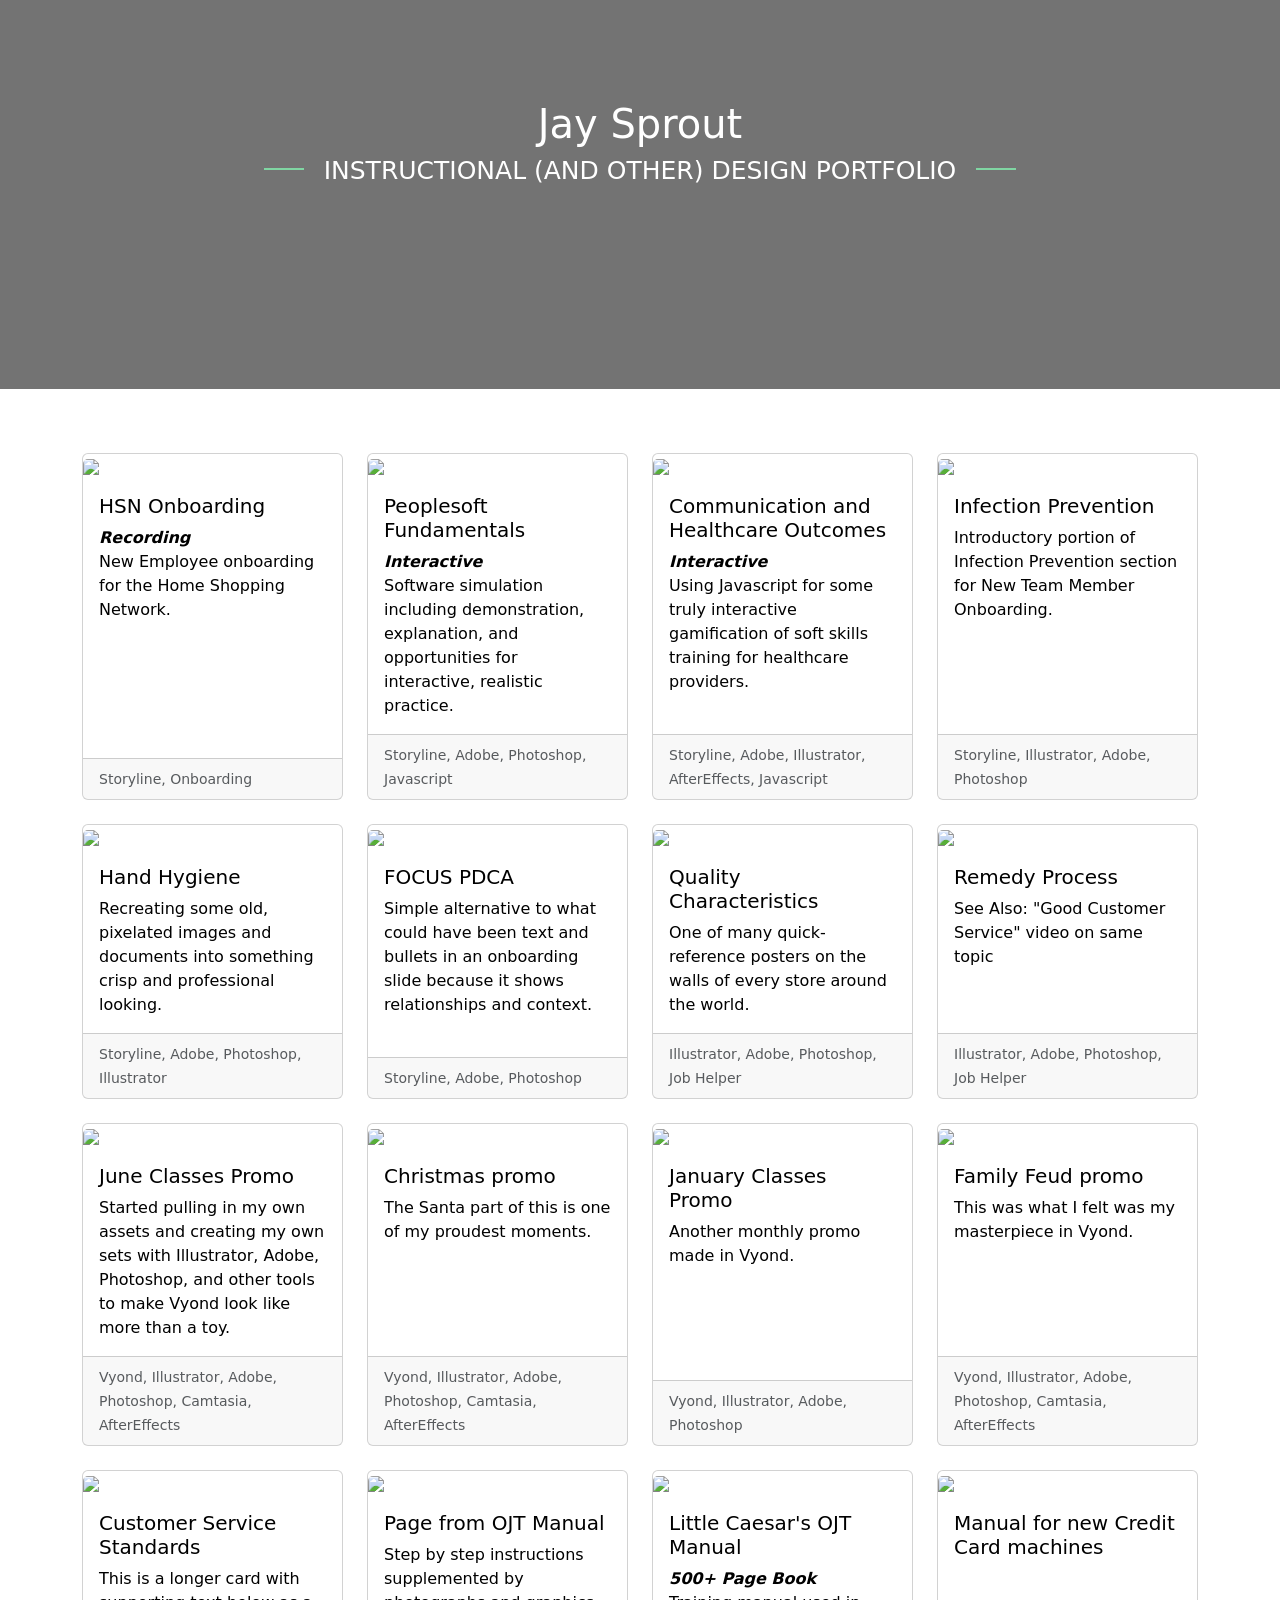
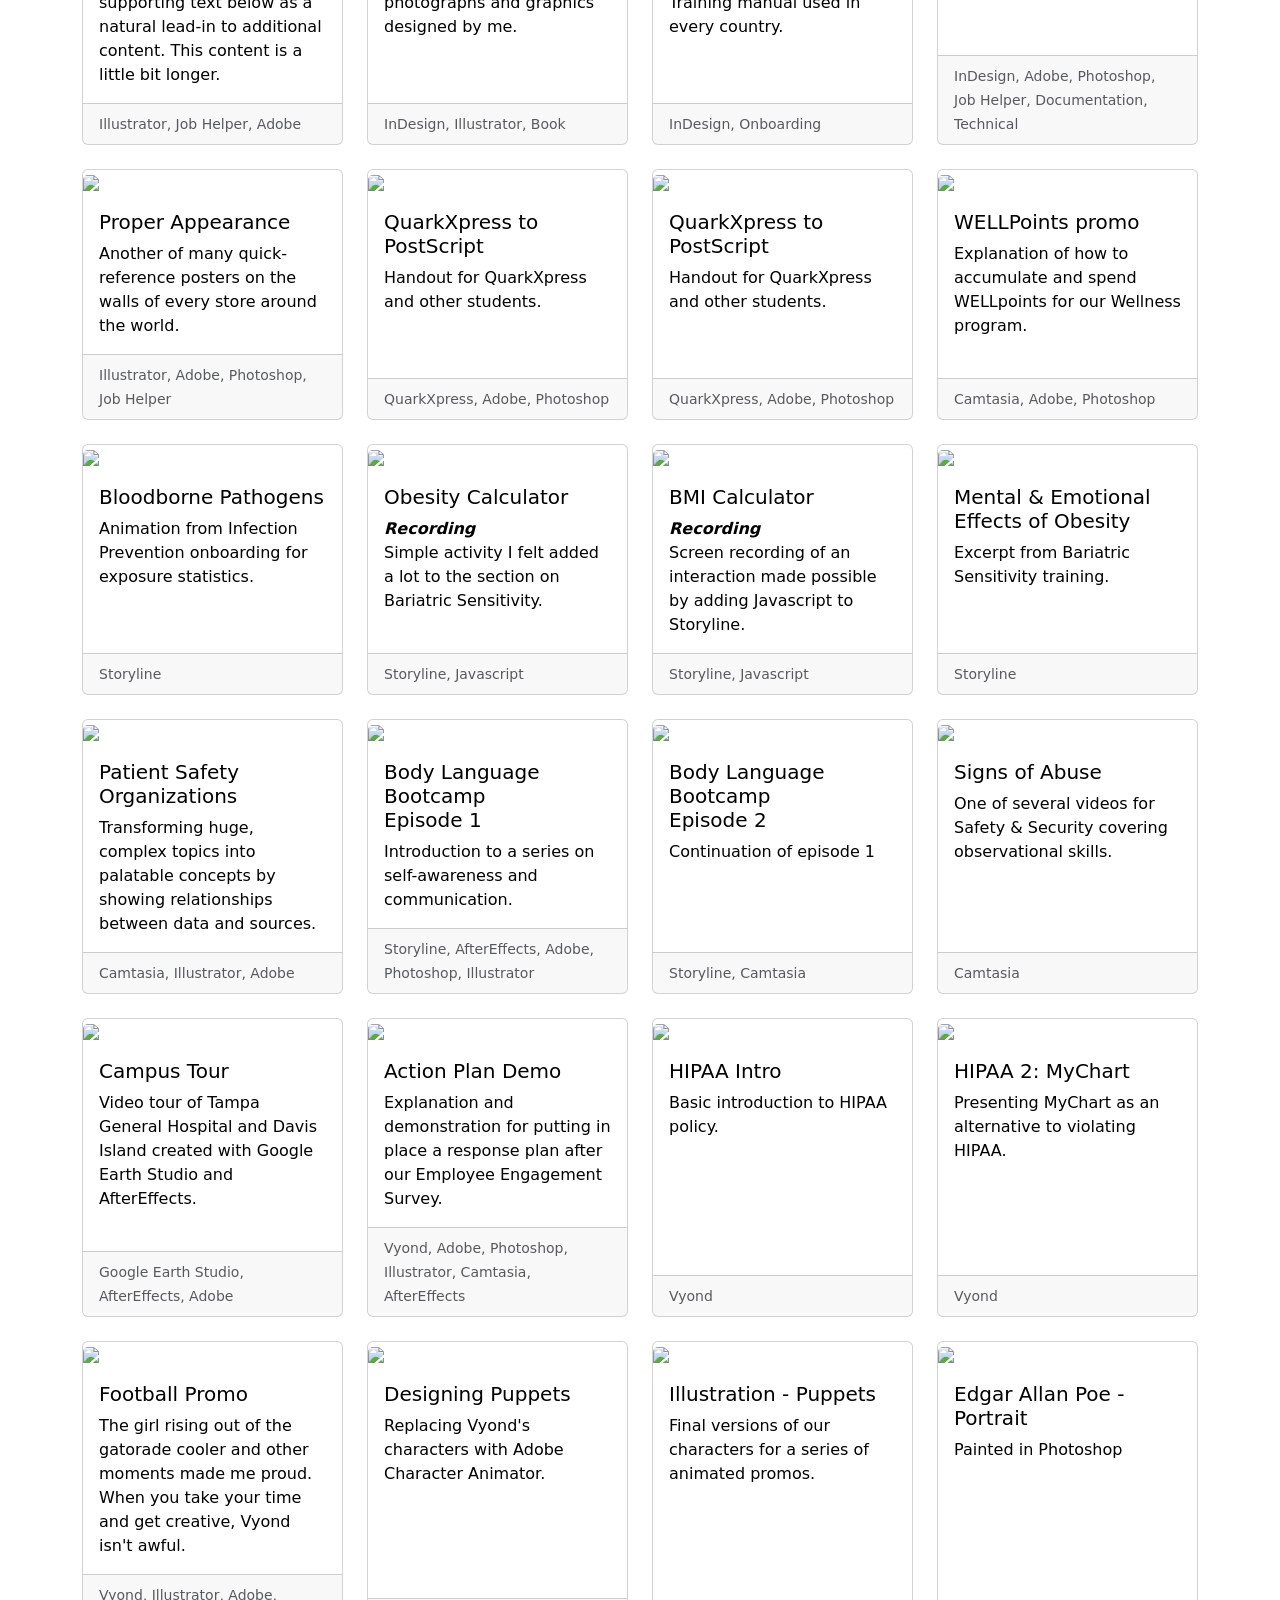
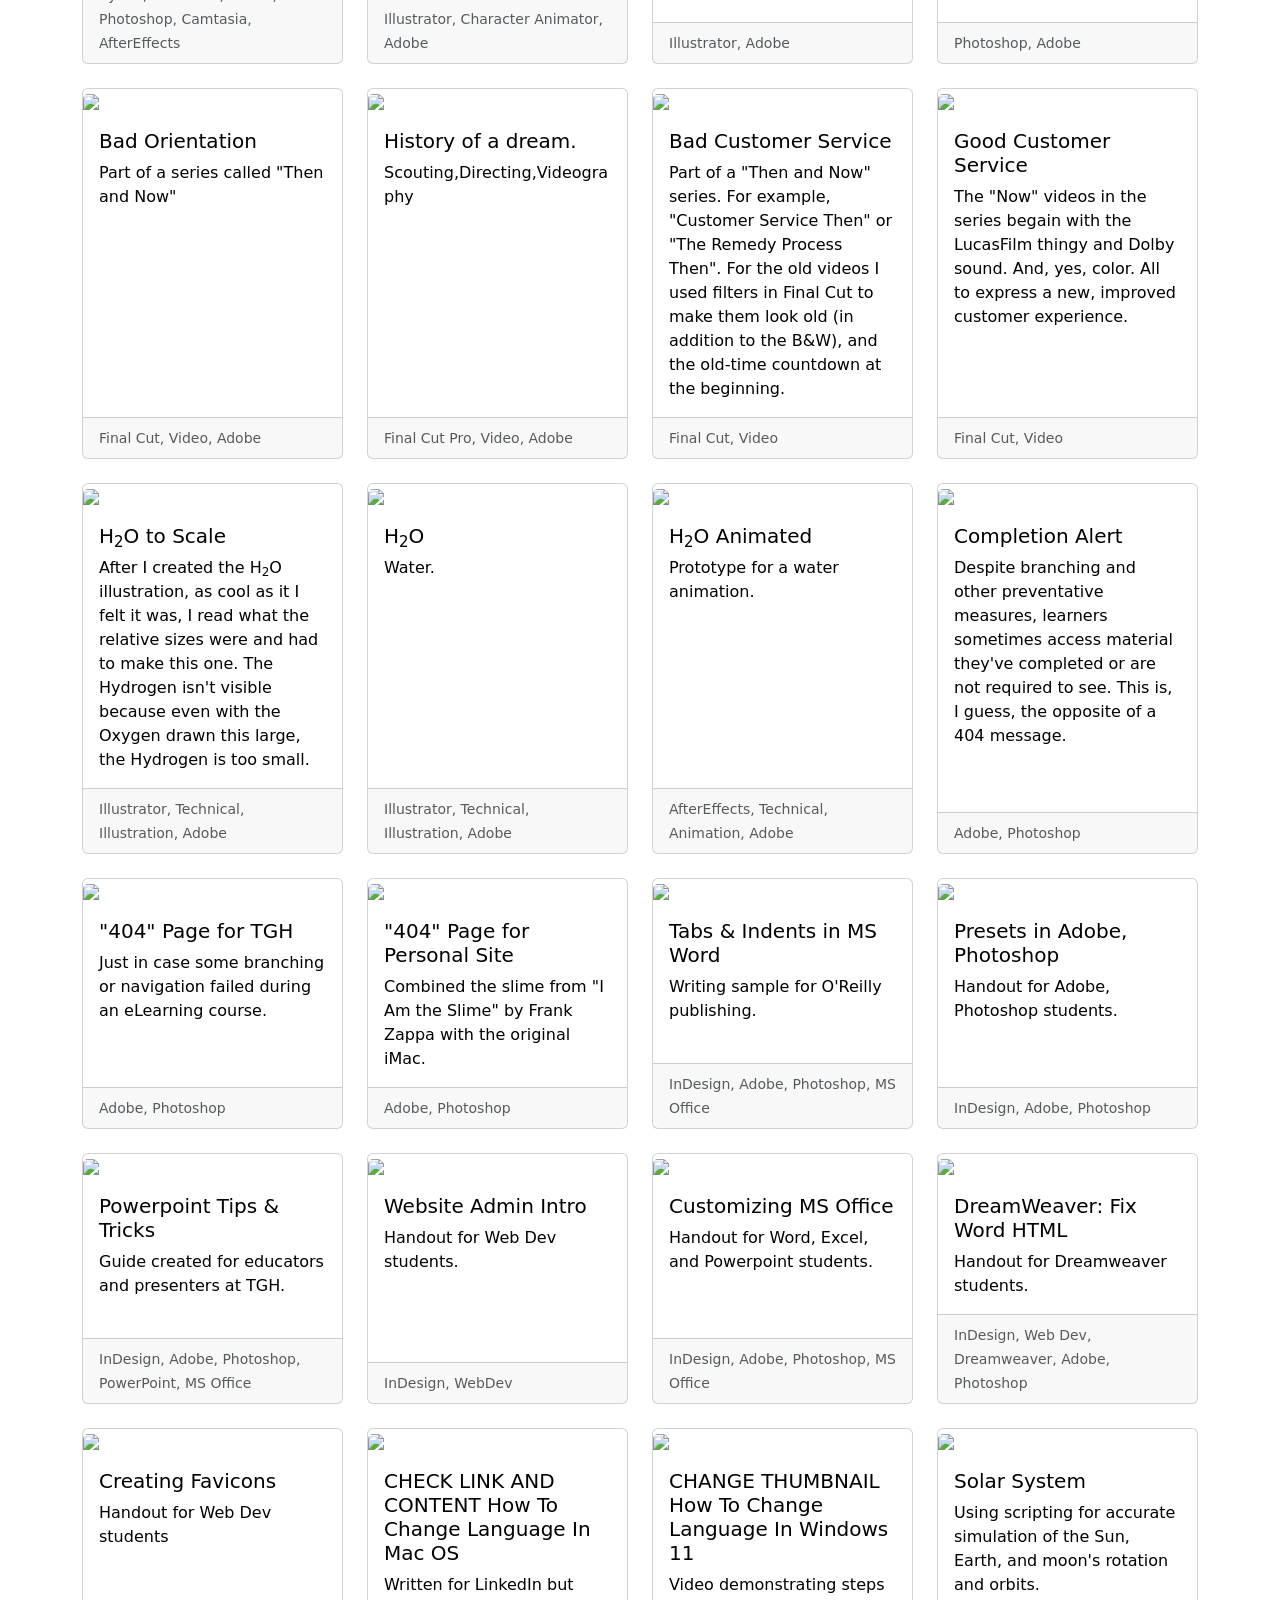
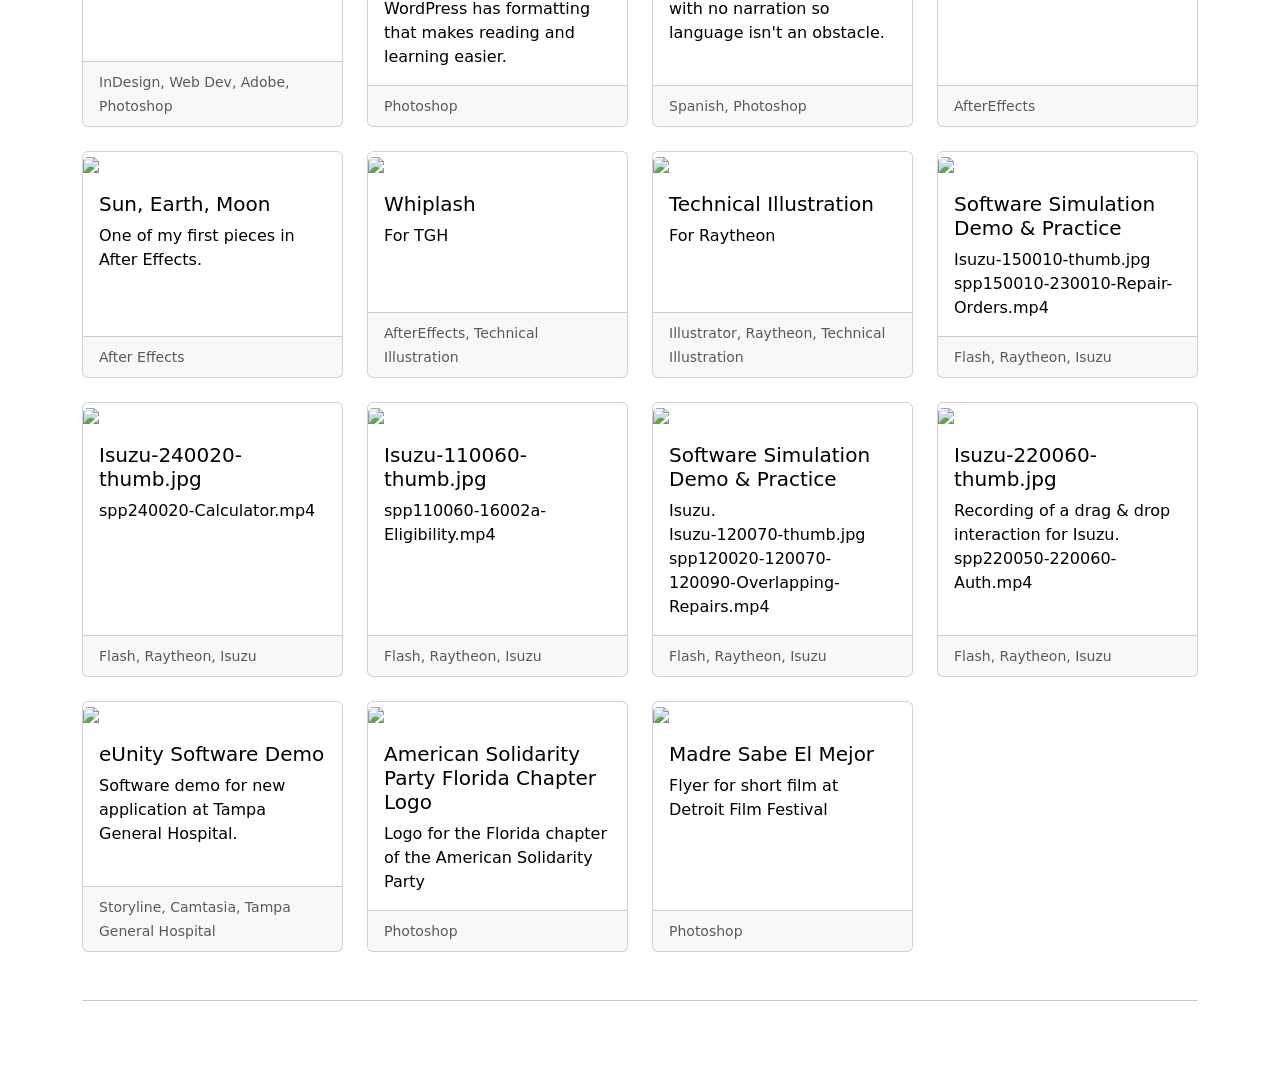
==== commit 885bc4b8: "hide buttons" ====
--- a/index.html
+++ b/index.html
@@ -115,7 +115,10 @@
             <p><br></p>
         </div>
 
-        <div id="buttons"></div>
+        
+        <!--
+            <div id="buttons"></div>
+        -->
         <div id="gallery">
 
             <div class="row row-cols-1 row-cols-md-4 g-4" id="galleryinner">
@@ -907,7 +910,7 @@
                     </div> <!-- end of Card -->
                 </div> <!-- end of Column -->
 
-                <div class="col mix" data-tags="InDesign,Adobe, Photoshop, MS Office">
+                <div class="col mix" data-tags="InDesign,Adobe, Photoshop,MS Office">
                     <div class="card h-100">
                         <a class="example-image-link" href="portfolio/writing-samples/TabIndents.pdf"
                             data-lightbox="example-set">
@@ -962,7 +965,6 @@
                             data-lightbox="example-set">
                             <img class="card-img-top" src="portfolio/thumbs/writing/IntroSiteAdmin-thumb.jpg"
                                 width="100%">
-
                         </a>
                         <div class="card-body">
                             <h5 class="card-title">Website Admin Intro</h5>
@@ -974,7 +976,7 @@
                     </div> <!-- end of Card -->
                 </div> <!-- end of Column -->
 
-                <div class="col mix" data-tags="InDesign,Adobe, Photoshop, MS Office">
+                <div class="col mix" data-tags="InDesign,Adobe, Photoshop,MS Office">
                     <div class="card h-100">
                         <a href="portfolio/writing-samples/Customizing_the_Quick_Access_Bar.pdf" class="html5lightbox"
                             data-width=800 data-height=400>
--- a/css23/mystyles/mystyle.css
+++ b/css23/mystyles/mystyle.css
@@ -0,0 +1,535 @@
+#html5-watermark {
+    display: none !important;
+}
+
+.card-body {
+    color: black;
+}
+/* ==================
+ *
+ *  Global Class 
+ *
+ *===================*/
+
+ button {
+    margin-top: 5px;
+    margin-bottom: 5px;
+ }
+
+
+ .btn {
+    font-size: 15px;
+    text-transform: uppercase;
+    font-weight: 300;
+    padding: 12px 25px;
+    border-radius: 0;
+  }
+  .nav > li > a:hover,
+  .nav > li > a:focus {
+    background: transparent;
+  }
+  .title {
+    text-align: center;
+    padding-bottom: 70px;
+  }
+  .title h2 {
+    color: #333;
+    font-size: 25px;
+    padding-bottom: 25px;
+    text-transform: uppercase;
+    display: inline-block;
+    position: relative;
+  }
+  
+  .title h2:before {
+      content: '';
+      width: 40px;
+      height: 2px;
+      background: #80d6a3;
+      position: absolute;
+      top: 12px;
+      left: -60px;
+  }
+  .title h2:after {
+      content: '';
+      width: 40px;
+      height: 2px;
+      background: #80d6a3;
+      position: absolute;
+      top: 12px;
+      right: -60px;
+  }
+  .title p {
+    font-size: 16px;
+    line-height: 24px;
+    font-weight: 300;
+    color: #817C7C;
+  }
+
+/* =================
+   Container
+   ================= */
+
+/*
+.container{
+    margin-top:100px;
+}
+*/
+
+#counter-container {
+    background: url(/img/counter-bg.jpg) no-repeat;
+    background-size: cover;
+    background-position: center;
+    position: relative;
+    text-align: center;
+    padding: 100px 0;
+}
+/*
+#counter-container:before {
+    content: "";
+    position: absolute;
+    top: 0;
+    left: 0;
+    width: 100%;
+    height: 100%;
+    background: rgba(0, 0, 0, 0);
+}
+*/
+#counter-container:before {
+    position: absolute;
+    z-index: 99;
+    background: rgba(0, 0, 0, 0.55);
+    top: 0;
+    left: 0;
+    right: 0;
+    bottom: 0;
+    content: '';
+}
+
+#counter-container .title {
+    position: relative;
+}
+
+#counter-container .title h2 ,#counter-container .title p {
+    color: #fff;
+}
+
+#container {
+/*
+    background: url('/img/container.jpg');
+    background-size: cover;
+*/
+    padding: 250px 0;
+    position: relative;
+  }
+
+  .container .row {
+    position: relative;
+    z-index: 990;
+    color: #fff;
+  }
+
+  .container .block {
+    position: relative;
+    z-index: 990;
+    color: #fff;
+  }
+
+  .container .block h1 {
+    padding-bottom: 25px;
+    font-size: 55px;
+    font-weight: 100;
+    color: #80d6a3;
+  }
+
+  .container .block h2 {
+    font-size: 18px;
+    line-height: 30px;
+    font-weight: 300;
+  }
+
+  .container .block .btn-learn {
+    border: 1px solid #fff;
+    color: #fff;
+    border-radius: 25px;
+    margin: 0 7px;
+    padding: 10px 22px;
+    font-size: 14px;
+    transition: 0.3s;
+  }
+
+  .container .block .btn-learn:hover {
+    border-color: #80d6a3;
+    color: #80d6a3;
+  }
+
+  .container .block .exbuttons {
+    margin-bottom: 50px;
+  }
+
+  .container .block .exbuttons a:first-child {
+    margin-left: 0;
+  }
+
+  #container .scrolldown {
+    position: absolute;
+    left: 50%;
+    bottom: 18%;
+  }
+
+  #container .scrolldown .scroll {
+    border-radius: 100px;
+    width: 25px;
+    height: 45px;
+    position: absolute;
+    left: 50%;
+    margin: 0 0 0 -15px;
+    display: inline-block;
+    border: 1px solid #fff;
+    z-index: 99;
+  }
+
+  #container .scrolldown .scroll:after {
+    background: #fff;
+    border-radius: 300px;
+    width: 4px;
+    height: 9px;
+    position: absolute;
+    top: 10px;
+    left: 50%;
+    margin: 0 0 0 -2px;
+    display: block;
+    content: " ";
+    -webkit-animation: wiggle 0.5s linear 0s infinite alternate;
+    -moz-animation: wiggle 0.5s linear 0s infinite alternate;
+    -o-animation: wiggle 0.5s linear 0s infinite alternate;
+    animation: wiggle 0.5s linear 0s infinite alternate;
+  }
+
+/* =================
+   col-md-12
+   ================= */
+
+  .col-md-12 .block {
+    position: relative;
+    z-index: 990;
+    color: #fff;
+  }
+
+  .col-md-12 .block h1 {
+    padding-bottom: 25px;
+    font-size: 55px;
+    font-weight: 100;
+    color: #80d6a3;
+  }
+
+  .col-md-12 .block h2 {
+    font-size: 18px;
+    line-height: 30px;
+    font-weight: 300;
+  }
+
+  .col-md-12 .block .btn-learn {
+    border: 1px solid #fff;
+    color: #fff;
+    border-radius: 25px;
+    margin: 0 7px;
+    padding: 10px 22px;
+    font-size: 14px;
+    transition: 0.3s;
+  }
+
+  .col-md-12 .block .btn-learn:hover {
+    border-color: #80d6a3;
+    color: #80d6a3;
+  }
+
+  .col-md-12 .block .exbuttons {
+    margin-bottom: 50px;
+  }
+
+  .col-md-12 .block .exbuttons a:first-child {
+    margin-left: 0;
+  }
+  
+
+
+
+/*
+  #counter .block {
+    margin-bottom: 20px;
+  }
+  #counter .block i {
+    display: block;
+    font-size: 40px;
+    line-height: 1;
+    padding-bottom: 20px;
+    color: #80d6a3;
+  }
+  #counter .block span {
+    line-height: 1;
+    display: inline-block;
+    color: #fff;
+  }
+  #counter .block .count-text {
+    font-size: 36px;
+  }
+  #counter .block p {
+    font-size: 18px;
+    font-weight: 300;
+    color: #fff;
+    padding-top: 20px;
+  }
+*/
+
+
+  /* New Counter Stuff */
+
+.counter-box {
+	display: block;
+	background: #f6f6f6;
+	padding: 40px 20px 37px;
+	text-align: center
+}
+
+.counter-box p {
+	margin: 5px 0 0;
+	padding: 0;
+	color: #909090;
+	font-size: 18px;
+	font-weight: 500
+}
+
+.counter-box i {
+	font-size: 60px;
+	margin: 0 0 15px;
+	color: #d2d2d2
+}
+
+.counter { 
+	display: block;
+	font-size: 32px;
+	font-weight: 700;
+	color: #666;
+	line-height: 28px
+}
+
+.counter-box.colored {
+    background: none;
+}
+
+.counter-box.colored i {
+      color: #3acf87;
+}
+
+.counter-box.colored p,
+.counter-box.colored .counter {
+	color: #fff
+}  
+
+/* =================
+   header style
+   ================= */
+
+header {
+    padding: 20px 0;
+    background: #fff;
+  }
+
+  header .navbar {
+    height: auto;
+    margin-bottom: 0;
+  }
+
+  .is-sticky #navigation {
+    background: #fff;
+    z-index: 1000;
+    transition: 0.3s;
+    width: 100%;
+    padding: 0;
+  }
+
+/* =================
+   NavBar
+   ================= */
+
+  .navbar-brand {
+    padding: 0;
+    height: auto;
+  }
+
+  .navbar-toggle {
+    border-color: #333;
+    transition: 0.3s;
+  }
+
+  .navbar-toggle .icon-bar {
+    background: #333;
+    transition: 0.3s;
+  }
+
+  .navbar-toggle:hover {
+    border-color: #80d6a3;
+  }
+
+  .navbar-toggle:hover .icon-bar {
+    background: #80d6a3;
+  }
+
+  .menu a {
+    color: #333;
+    transition: 0.3s;
+    position: relative;
+    font-size: 16px;
+  }
+  .menu a:before {
+    content: "";
+    position: absolute;
+    left: 16px;
+    bottom: 12px;
+    width: 0;
+    height: 1px;
+    background: #80d6a3;
+    transition: 0.3s;
+  }
+  .menu a:hover {
+    background: transparent;
+    color: #80d6a3;
+  }
+  
+  .menu .active a {
+    color: #80d6a3;
+  }
+  
+  .menu .active a:before{
+    width: 25px;
+  }
+  
+  .menu a:hover:before {
+    width: 25px;
+  }
+
+/* =================
+   Portfolio
+   ================= */
+
+#portfolio .control {
+    background: none;
+    border: 0;
+    font-size: 18px;
+    color: white;
+    margin: 0 10px;
+    transition: 0.2s;
+    text-transform: uppercase;
+  }
+
+#portfolio .mix div:hover .overlay {
+    opacity: 1;
+  }
+
+  #portfolio .mix div:hover .overlay i {
+    top: 40%;
+    opacity: 1;
+  }
+
+  #portfolio .mix div:hover .overlay h3 {
+    bottom: 50%;
+    opacity: 1;
+  }
+
+  #portfolio .mix div .overlay {
+    position: absolute;
+    top: 23px;
+    left: 23px;
+    bottom: 23px;
+    right: 23px;
+    background: rgba(128, 214, 163, 0.85);
+    transition: 0.3s;
+    text-align: center;
+    opacity: 0;
+  }
+
+  #portfolio .mix div .overlay h3,
+  #portfolio .mix div .overlay i {
+    color: #fff;
+  }
+
+  #portfolio .mix div .overlay h3 {
+    bottom: 30%;
+    left: 50%;
+    opacity: 0;
+    text-transform: uppercase;
+    font-weight: 400;
+    width: 100%;
+    transition: 0.3s;
+    position: absolute;
+    transition-delay: 0.1s;
+    transform: translateX(-50%);
+  }
+
+  #portfolio .mix div .overlay i {
+    top: 30%;
+    opacity: 0;
+    left: 50%;
+    font-size: 50px;
+    transition: 0.3s;
+    transition-delay: 0s;
+    position: absolute;
+    transform: translate(-50%, 50%);
+  }
+
+  #portfolio .mix div .overlay .overlay-content {
+    position: absolute;
+    top: 50%;
+    left: 50%;
+    transform: translate(-50%, -50%);
+  }
+
+  .title {
+    text-align: center;
+    padding-bottom: 70px;
+  }
+
+  .title h2 {
+    color: #333;
+    font-size: 25px;
+    padding-bottom: 25px;
+    text-transform: uppercase;
+    display: inline-block;
+    position: relative;
+  }
+  
+  .title h2:before {
+      content: '';
+      width: 40px;
+      height: 2px;
+      background: #80d6a3;
+      position: absolute;
+      top: 12px;
+      left: -60px;
+  }
+
+  .title h2:after {
+      content: '';
+      width: 40px;
+      height: 2px;
+      background: #80d6a3;
+      position: absolute;
+      top: 12px;
+      right: -60px;
+  }
+
+  .title p {
+    font-size: 16px;
+    line-height: 24px;
+    font-weight: 300;
+    color: #817C7C;
+  }  
+
+  #gallery {
+    margin-top: 0;
+  }
+
+  #galleryinner {
+    margin-top: 0;
+  }
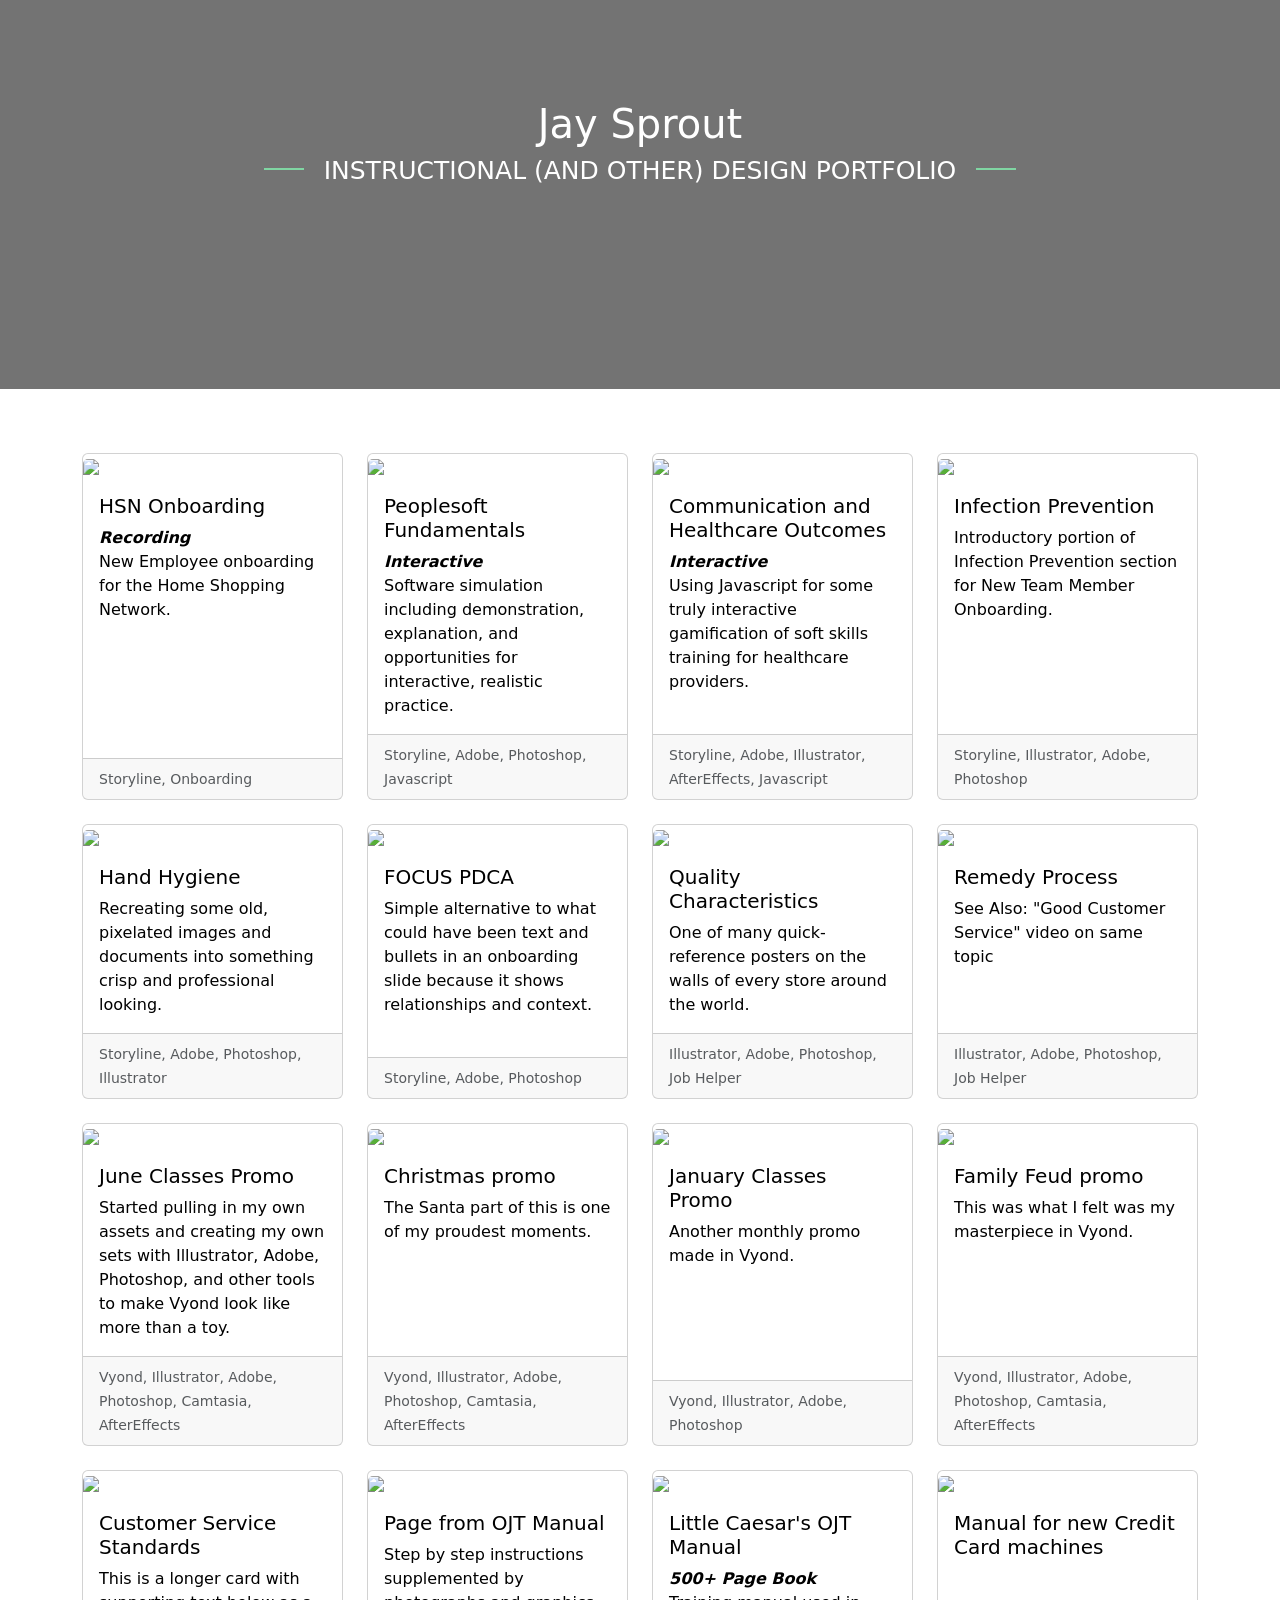
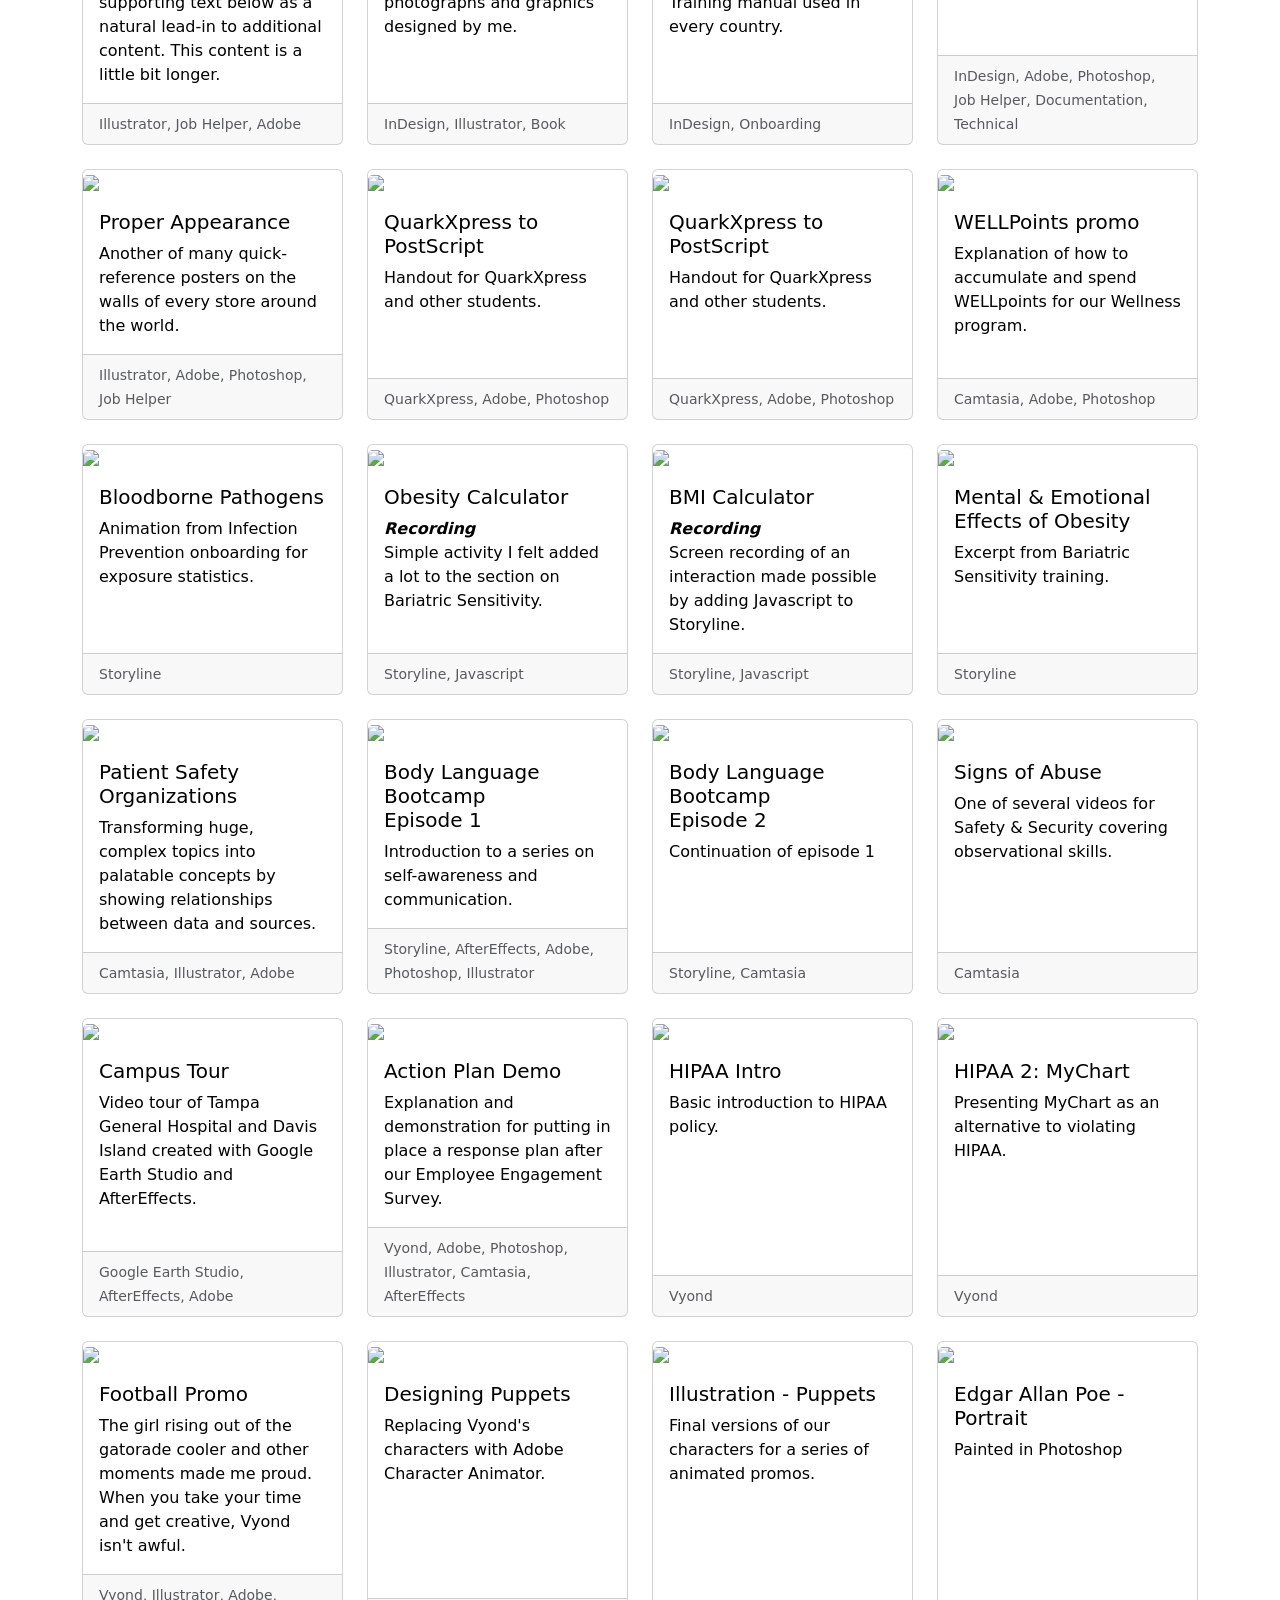
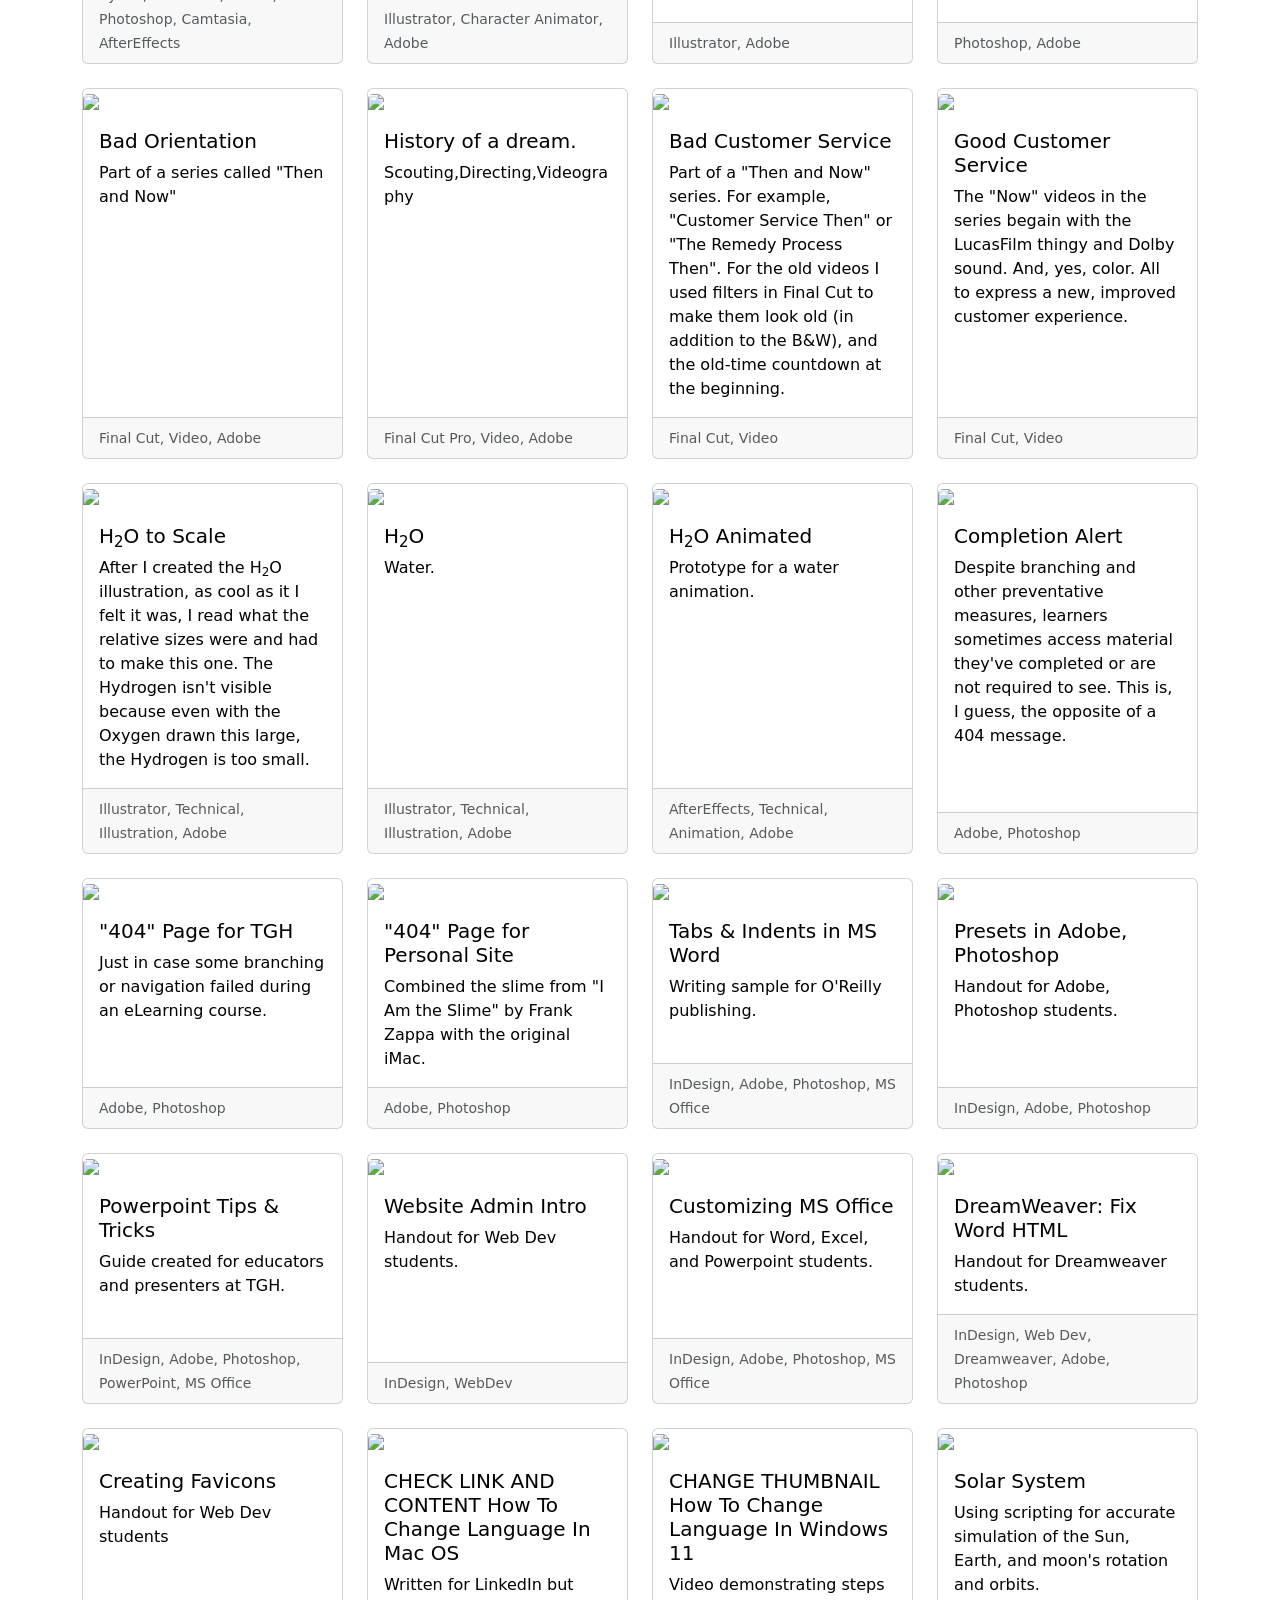
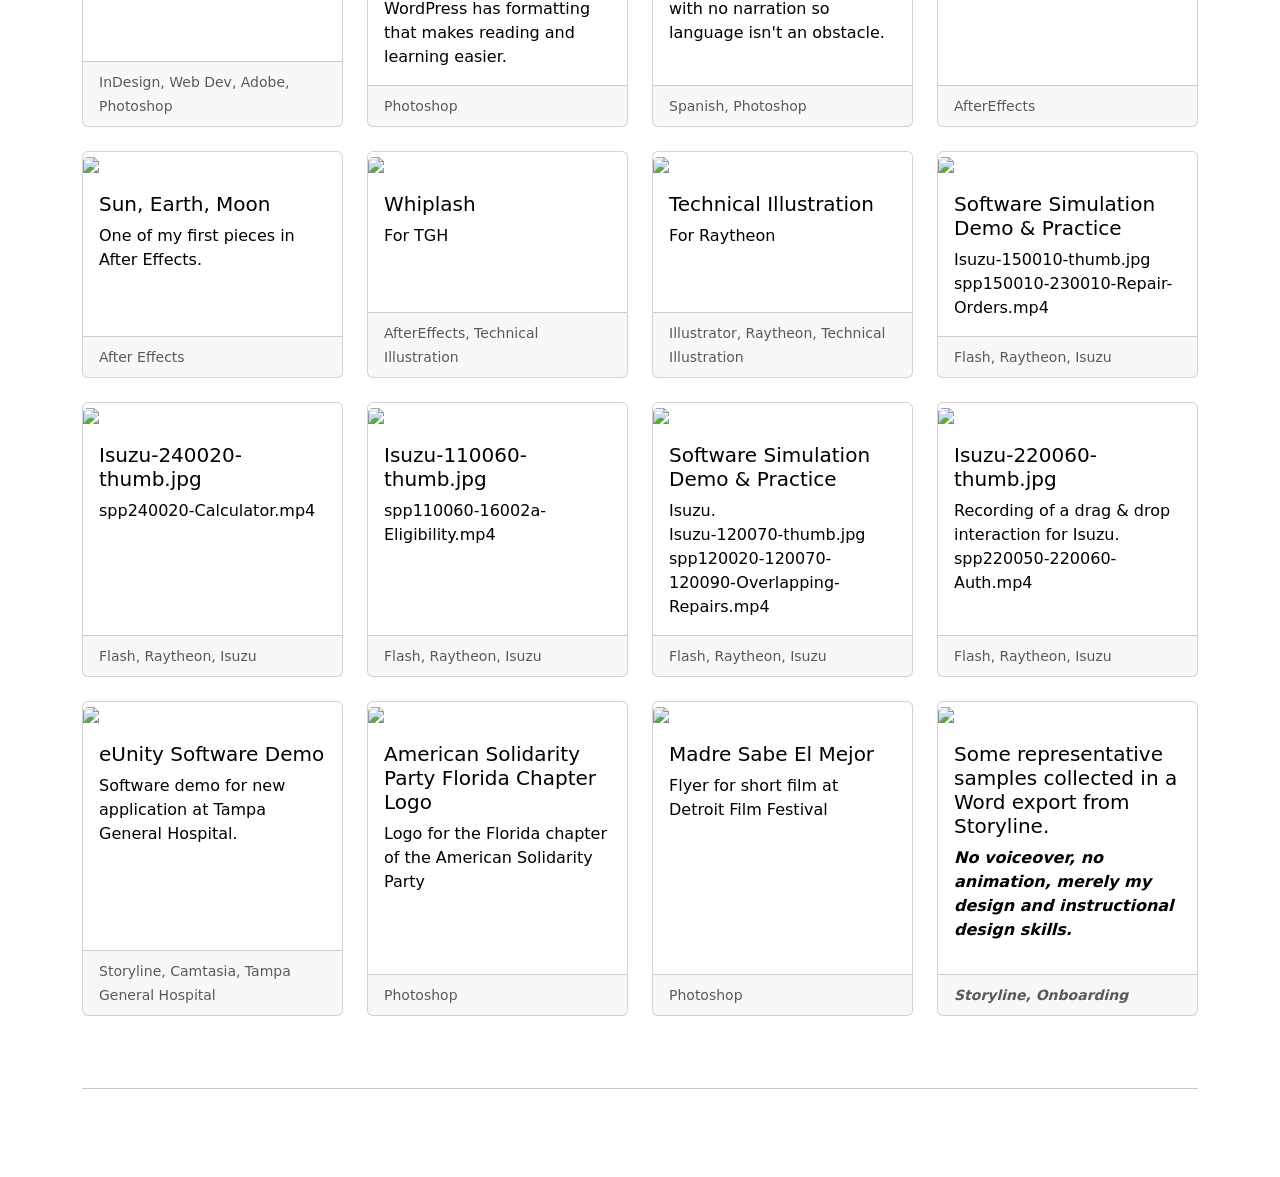
==== commit 62870f47: "Add new Missing slides" ====
--- a/index.html
+++ b/index.html
@@ -116,13 +116,12 @@
         </div>
 
         
-        <!--
+      
             <div id="buttons"></div>
-        -->
+       
         <div id="gallery">
 
             <div class="row row-cols-1 row-cols-md-4 g-4" id="galleryinner">
-
 
 
                 <div class="col mix" data-tags="InDesign">
@@ -1270,6 +1269,22 @@
                         </div> <!-- end of Body -->
                         <div class="card-footer">
                             <small class="text-muted">Photoshop</small>
+                        </div> <!-- end of Footer -->
+                    </div> <!-- end of Card -->
+                </div> <!-- end of Column -->
+
+
+                <div class="col mix" data-tags="Storyline">
+                    <div class="card h-100">
+                        <a href="https://www.roxorsoxor.com/portfolio/TGH/NTMO-Images-v3.pdf" class="html5lightbox" data-width=800 data-height=400>
+                            <img class="card-img-top" src="portfolio/thumbs/tgh-thumbs/NTMO-thumb.jpg" width="100%">
+                        </a>
+                        <div class="card-body">
+                            <h5 class="card-title">Some representative samples collected in a Word export from Storyline.</h5>
+                            <p class="card-text"><b><i>No voiceover, no animation, merely my design and instructional design skills.</p>
+                        </div> <!-- end of Body -->
+                        <div class="card-footer">
+                            <small class="text-muted">Storyline, Onboarding</small>
                         </div> <!-- end of Footer -->
                     </div> <!-- end of Card -->
                 </div> <!-- end of Column -->
